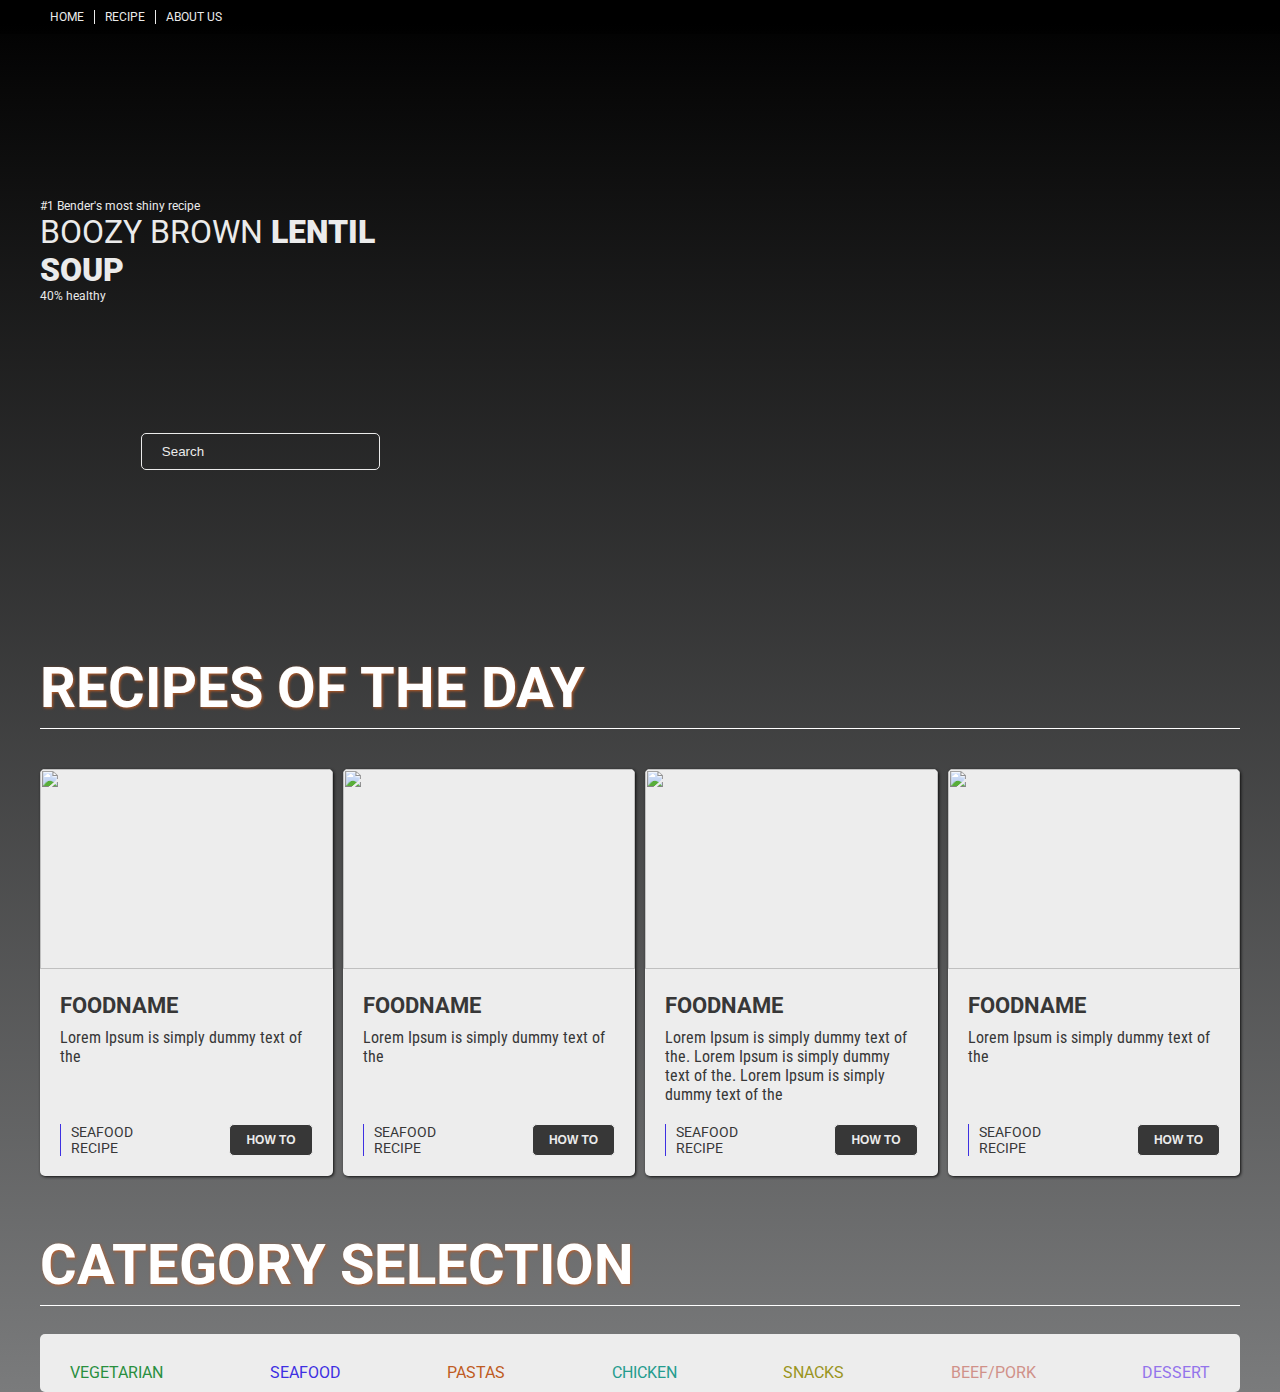
==== index.html @ 3c0ee46a "9/10" ====
<!DOCTYPE html>
<html lang="en">
<head>
  <meta charset="UTF-8">
  <meta name="viewport" content="width=device-width, initial-scale=1.0">
  <title>Recipe Site</title>
  <link rel="stylesheet" href="css/style.css">
</head>
<body>
  <div class="container">

    <nav class="navigation">
      <div class="menu-container">
        <ul>
          <li>
            <a href="#">Home</a>
          </li>
          <li>
            <a href="#">Recipe</a>
          </li>
          <li>
            <a href="#">About us</a>
          </li>
        </ul>
      </div>
    </nav>
    

    <section class="hero">
      <div class="hero-container">
        <div class="hero-text">
          <p class="hero-text-small-header">#1 Bender's most shiny recipe</p>
          <p class="hero-text-big-header">Boozy brown <span class="hero-text-bold">Lentil soup</span></p>
          <p class="hero-text-small-header">40% healthy</p>
        </div>
        <div class="hero-search">
          <input type="search" name="" class="search-box" placeholder="Search">

        </div>
      </div>
    </section>

    <section class="todays_recipe">
      <div class="todays_recipes_headline">
        <h2>Recipes of the day</h2>
      </div>

      <div class="todays_recipes_content">
        <div class="todays_recipes_content_block">
          <div class="todays_recipes_content_block_image">
            <img src="https://picsum.photos/300/175" alt="">
          </div>
          <div class="todays_recipes_content_block_text">
            <div class="todays_recipes_content_block_text_top">
              <h5>FoodName</h5>
              <p>Lorem Ipsum is simply dummy text of the</p>
            </div>
            <div class="todays_recipes_content_block_text_bottom">
              <div class="todays_recipes_content_block_bottom_area">
                <div class="todays_recipes_content_block_bottom_area_left">
                  <p class="category-color category-seafood">Seafood</p>
                  <p>Recipe</p>
                </div>
                <div class="todays_recipes_content_block_bottom_area_right">
                  <button>
                    <a href="#">How to</a>
                  </button>
                </div>

              </div>
            </div>
          </div>
        </div>
        <div class="todays_recipes_content_block">
          <div class="todays_recipes_content_block_image">
            <img src="https://picsum.photos/300/175" alt="">
          </div>
          <div class="todays_recipes_content_block_text">
            <div class="todays_recipes_content_block_text_top">
              <h5>FoodName</h5>
              <p>Lorem Ipsum is simply dummy text of the</p>
            </div>
            <div class="todays_recipes_content_block_text_bottom">
              <div class="todays_recipes_content_block_bottom_area">
                <div class="todays_recipes_content_block_bottom_area_left">
                  <p class="category-color">Seafood</p>
                  <p>Recipe</p>
                </div>
                <div class="todays_recipes_content_block_bottom_area_right">
                  <button>
                    <a href="#">How to</a>
                  </button>
                </div>

              </div>
            </div>
          </div>
        </div>
        <div class="todays_recipes_content_block">
          <div class="todays_recipes_content_block_image">
            <img src="https://picsum.photos/300/175" alt="">
          </div>
          <div class="todays_recipes_content_block_text">
            <div class="todays_recipes_content_block_text_top">
              <h5>FoodName</h5>
              <p>Lorem Ipsum is simply dummy text of the. Lorem Ipsum is simply dummy text of the. Lorem Ipsum is simply dummy text of the </p>
            </div>
            <div class="todays_recipes_content_block_text_bottom">
              <div class="todays_recipes_content_block_bottom_area">
                <div class="todays_recipes_content_block_bottom_area_left">
                  <p class="category-color">Seafood</p>
                  <p>Recipe</p>
                </div>
                <div class="todays_recipes_content_block_bottom_area_right">
                  <button>
                    <a href="#">How to</a>
                  </button>
                </div>

              </div>
            </div>
          </div>
        </div>
        <div class="todays_recipes_content_block">
          <div class="todays_recipes_content_block_image">
            <img src="https://picsum.photos/300/175" alt="">
          </div>
          <div class="todays_recipes_content_block_text">
            <div class="todays_recipes_content_block_text_top">
              <h5>FoodName</h5>
              <p>Lorem Ipsum is simply dummy text of the</p>
            </div>
            <div class="todays_recipes_content_block_text_bottom">
              <div class="todays_recipes_content_block_bottom_area">
                <div class="todays_recipes_content_block_bottom_area_left">
                  <p class="category-color">Seafood</p>
                  <p>Recipe</p>
                </div>
                <div class="todays_recipes_content_block_bottom_area_right">
                  <button>
                    <a href="#">How to</a>
                  </button>
                </div>

              </div>
            </div>
          </div>
        </div>
        
        
      </div>

    </section>

    <section class="categories"></section>
    <div class="category_selection_headline">
      <h2>Category selection</h2>
    </div>

    <div class="category_selection_box">
      
      <div class="category_selection_box_food_first">
        <div class="category_selection_box_food_icon">
          <img src="https://picsum.photos/37/37" alt="">
        </div>
        <div class="category_selection_food_box_text"></div>
        <p>Vegetarian</p>
      </div>

      <div class="category_selection_box_food_second">
        <div class="category_selection_box_food_icon">
          <img src="https://picsum.photos/37/37" alt="">
        </div>
        <div class="category_selection_food_box_text"></div>
        <p>Seafood</p>
      </div>

      <div class="category_selection_box_food_third">
        <div class="category_selection_box_food_icon">
          <img src="https://picsum.photos/37/37" alt="">
        </div>
        <div class="category_selection_food_box_text"></div>
        <p>Pastas</p>
      </div>

      <div class="category_selection_box_food_fourth">
        <div class="category_selection_box_food_icon">
          <img src="https://picsum.photos/37/37" alt="">
        </div>
        <div class="category_selection_food_box_text"></div>
        <p>Chicken</p>
      </div>

      <div class="category_selection_box_food_fifth">
        <div class="category_selection_box_food_icon">
          <img src="https://picsum.photos/37/37" alt="">
        </div>
        <div class="category_selection_food_box_text"></div>
        <p>Snacks</p>
      </div>

      <div class="category_selection_box_food_sixth">
        <div class="category_selection_box_food_icon">
          <img src="https://picsum.photos/37/37" alt="">
        </div>
        <div class="category_selection_food_box_text"></div>
        <p>Beef/Pork</p>
      </div>

      <div class="category_selection_box_food_seventh">
        <div class="category_selection_box_food_icon">
          <img src="https://picsum.photos/37/37" alt="">
        </div>
        <div class="category_selection_food_box_text"></div>
        <p>Dessert</p>
      </div>
    </div>

    <section class="content_image"></section>

    <section class="content_area"></section>

    <footer></footer>

  </div>
</body>
</html>
---- css/style.css ----
@import url('https://fonts.googleapis.com/css2?family=Roboto:ital,wght@0,100;0,300;0,400;0,500;0,700;0,900;1,100;1,300;1,400;1,500;1,700;1,900&display=swap');
@import url('https://fonts.googleapis.com/css2?family=Roboto+Condensed:ital,wght@0,100..900;1,100..900&display=swap');

:root {

    /* Dimensions */
    --width-full: 100%;
    --width-12col: 1200px;     

    /* Grid Settings */
    --grid-gap: 10px;
    --padding-default: 20px;

    /* Colors */
    --background-color-navigation: #00000088;
    --background-color-light: #ededed;
    --background-color-dark-bg: #111111;
    --primary-color: #bf5b23;
    --color-white: #ffffff;
    --color_dark: #373737;
    --color-light: #ebebeb;


    /* color swatch category */
    --category-seafood: #3E30E2;
    --category-chicken: #249C8E;
    --category-meats: #D09189;
    --category-veg: #298F3F;
    --category-dessert: #9374EB;
    --category-misc: #9A951E;
    --category-pasta: #BF5B23;




}

/* Reset CSS */
* {
  margin:0;
  padding:0;
  box-sizing: border-box;
}


body {
  background-color: #dddddd;
  font-family: "Roboto", sans-serif;
}

.container {
  background: rgb(0,0,0);
  background: linear-gradient(180deg, rgba(0,0,0,1) 0%, rgba(122,123,124,1) 100%);
  height: auto;
  width:var(--width-full);
}

.navigation {
  background-color: #00000088;
  position:relative;
  z-index: 5;
}

.menu-container {

  width:var(--width-12col);
  margin:0 auto 0 auto;
}

.menu-container ul {
  display: flex;
  font-size: 12px;

}

.menu-container ul li {
  list-style-type: none;
  margin: 10px 0;  
}

.menu-container ul li a { 
  color:var(--color-light);
  text-decoration:none;
  text-transform: uppercase;
  border-right: 1px solid var(--color-light);
  padding:0 10px 0 10px;
}

.menu-container ul li a:hover { 
  color:var(--primary-color);
}

.menu-container ul li:last-child a {
  border-right: none;

}


.hero {
  margin-top:-35px;

  width: var(--width-full);
  background-image: url('https://picsum.photos/1280/650');
  background-position: center center;
  background-repeat: no-repeat;
  background-size: cover;
  height:600px;
  color:var(--color-light)
}

.hero-container {
  display:grid;
  grid-template-columns: repeat(12, 1fr);
  grid-template-rows: auto auto auto;
  gap: var(--grid-gap);
  height:100%;
  width: var(--width-12col);
  margin:0 auto 0 auto;
}

.hero-text {
  grid-column: 1 / span 4;
  grid-row: 1;
  margin-top:200px
}

.hero-text-small-header {
  font-size:12px;
}

.hero-text-big-header {
  font-size:32px;
  text-transform: uppercase;
}

.hero-text-bold {
  font-weight: 900;
}


.hero-search {
  grid-column: 2 / span 3;
  grid-row: 2;
  margin-top:60px
}

.search-box {
  background-color: transparent;
  padding:10px 40px 10px 20px;
  border: var(--color-light) 1px solid;
  border-radius: 5px;
  outline:none;
  color:var(--color-light);
}

.search-box::placeholder {
  color:var(--color-light);
}

.todays_recipe {
  height: fit-content;
  width:var(--width-full);
  display:grid;
  grid-template-columns: 1fr;
  grid-template-rows: 130px auto;
  gap:var(--grid-gap);
}

.todays_recipes_content_block_image img {
    height: 200px;
    width:var(--width-full);
    background-size:cover;
    background-position: center;
    border-top-left-radius:5px;
    border-top-right-radius: 5px;
}

.todays_recipes_headline {
  height:60px;
  color:var(--color-white); 
  border-bottom: 1px solid var(--color-white);
  font-size:37px;
  font-weight: 700;
  text-transform: uppercase;
  
  display:flex;
  justify-content: flex-start;
  align-items:center;
  padding: 0 0 20px 0;
  width:var(--width-12col);
  margin:70px auto 0 auto;  

  text-shadow: 1px 1px 3px var(--primary-color);
}

.todays_recipes_content {
  display: grid;
  grid-template-columns: repeat(4, 1fr) ;
  gap:var(--grid-gap);
  height: fit-content;
  margin:30px auto 0 auto;
  box-sizing: border-box;
  width: var(--width-12col);
}

.todays_recipes_content_block {
  background-color:var(--background-color-light);
  position:relative;
  border-radius:5px;
  display:flex;
  flex-direction:column;
  box-shadow: 1px 1px 3px var(--background-color-dark-bg);
}

.todays_recipes_content_block_text_top h5 {
  font-size:22px;
  font-weight: 700; 
  text-transform:uppercase;
  margin: 0 0 10px 0;
}

.todays_recipes_content_block_text_top p {
  font-size: 16px;
  font-family: 'Roboto Condensed', sans-serif;
}

.todays_recipes_content_block_text {
  padding:20px;
  display: flex;
  flex-direction: column;
  justify-content: space-between;
  flex:1;
  color:var(--color_dark);
}

.todays_recipes_content_block_bottom_area {
  display:flex;
  justify-content: space-between;
  margin: 20px 0 0 0;
  border-left: 1px solid var(--category-seafood);
}

.todays_recipes_content_block_bottom_area_left {
  display: flex;
  flex-direction: column;
  justify-content: space-between;
  padding: 0 0 0 10px;
}

.todays_recipes_content_block_bottom_area_left p {
  font-size:14px;
  text-transform: uppercase;
  font-weight: 400;
}


.todays_recipes_content_block_bottom_area_right {}

.todays_recipes_content_block_bottom_area_right button {
  background-color: var(--color_dark);
  border: 1px solid var(--background-color-light);
  border-radius: 5px;
  font-size: 12px;
  font-weight: 700;
  padding:8px 16px;
  cursor:pointer;
}

.todays_recipes_content_block_bottom_area_right button a {
  color:var(--color-light);
  text-transform: uppercase;
  text-decoration: none;
  font-size:12px;
}


.category_selection_headline {
  height:60px;
  color:var(--color-white); 
  border-bottom: 1px solid var(--color-white);
  font-size:37px;
  font-weight: 700;
  text-transform: uppercase;
  
  display:flex;
  justify-content: flex-start;
  align-items:center;
  padding: 0 0 20px 0;
  width:var(--width-12col);
  margin:70px auto 0 auto;  

  text-shadow: 1px 1px 3px var(--primary-color);
}

.category_selection_box {
margin: 28px auto auto;
display: flex;
background-color: var(--background-color-light);
width: var(--width-12col);
justify-content: space-between;
padding: 10px 30px 10px 30px;
text-transform: uppercase;
border-radius: 5px ;
}

.category_selection_box_food_icon img {
}

.category_selection_box_food_first{
  color: var(--category-veg);
}

.category_selection_box_food_second{
color: var(--category-seafood);
}

.category_selection_box_food_third{
color: var(--category-pasta);
}

.category_selection_box_food_fourth{
  color: var(--category-chicken);
  }

.category_selection_box_food_fifth{
color: var(--category-misc);
}

.category_selection_box_food_sixth{
color: var(--category-meats);
}

.category_selection_box_food_seventh{
color: var(--category-dessert);
}
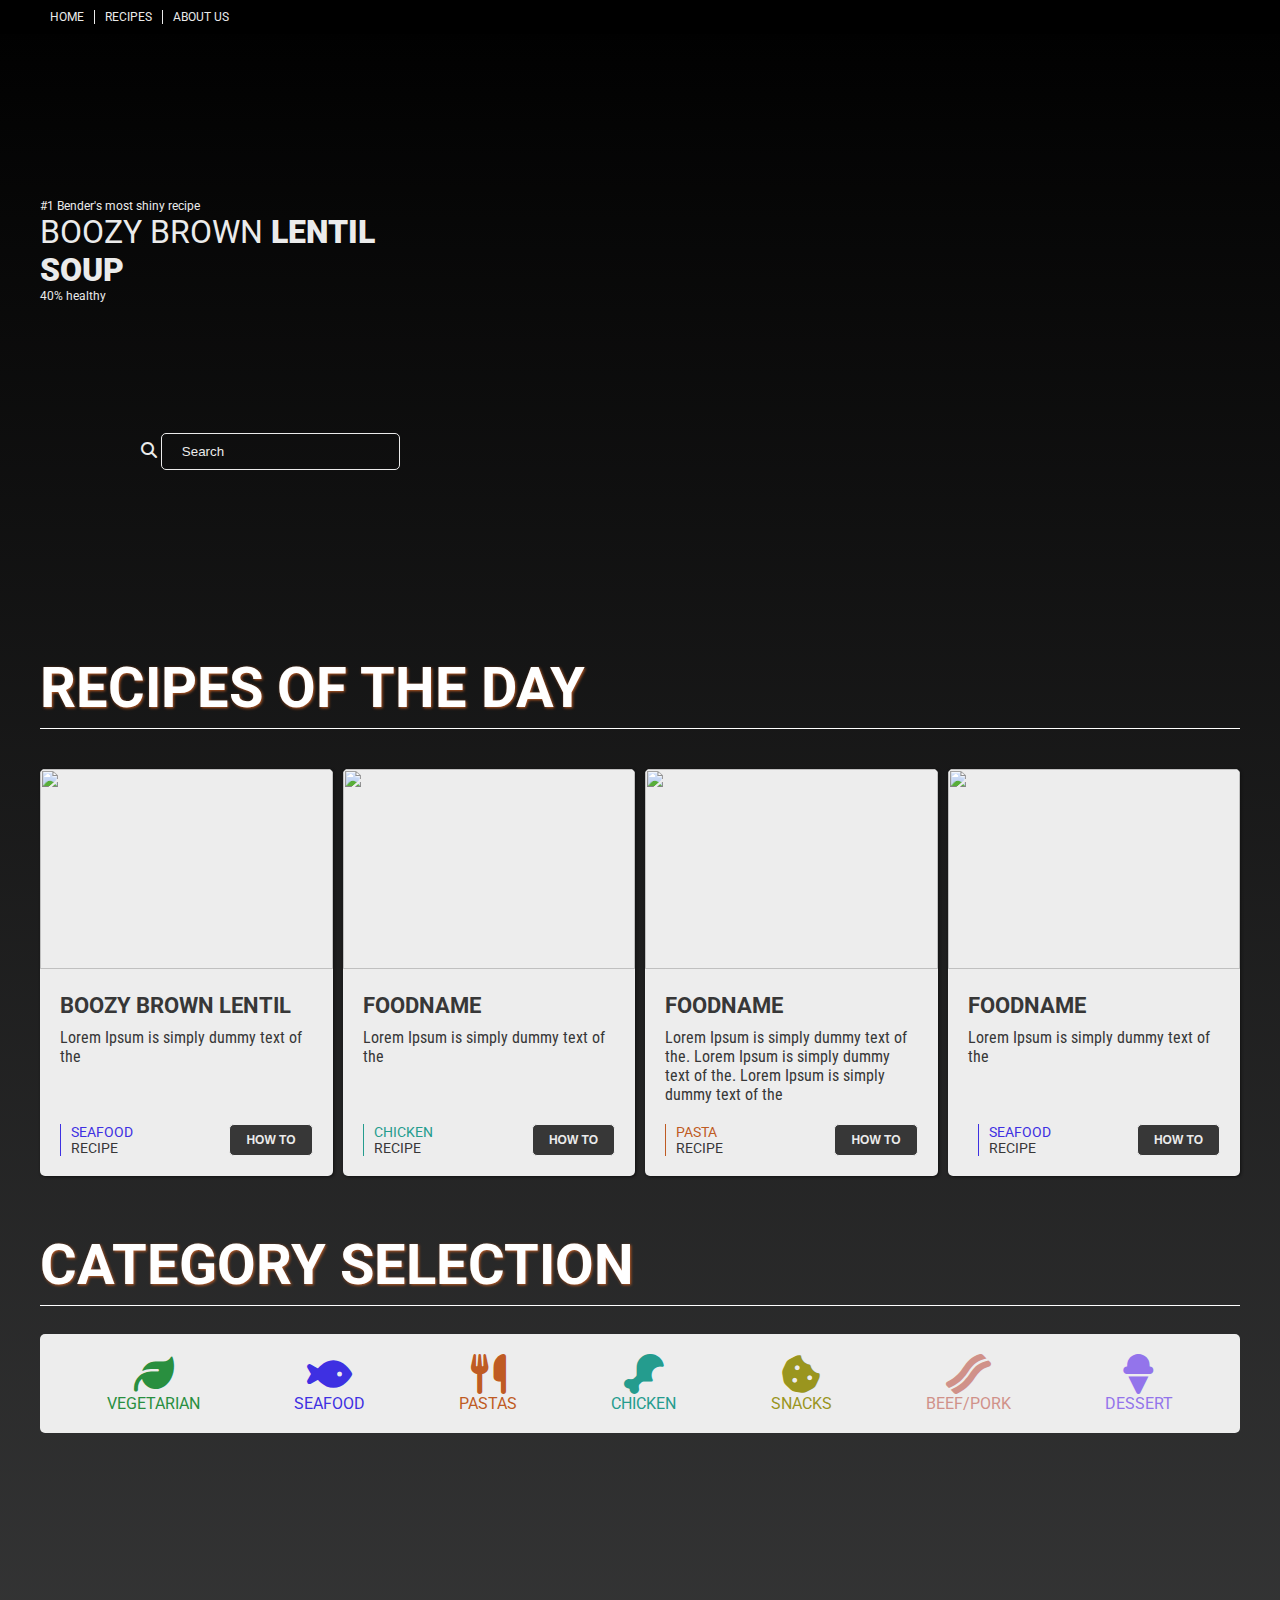
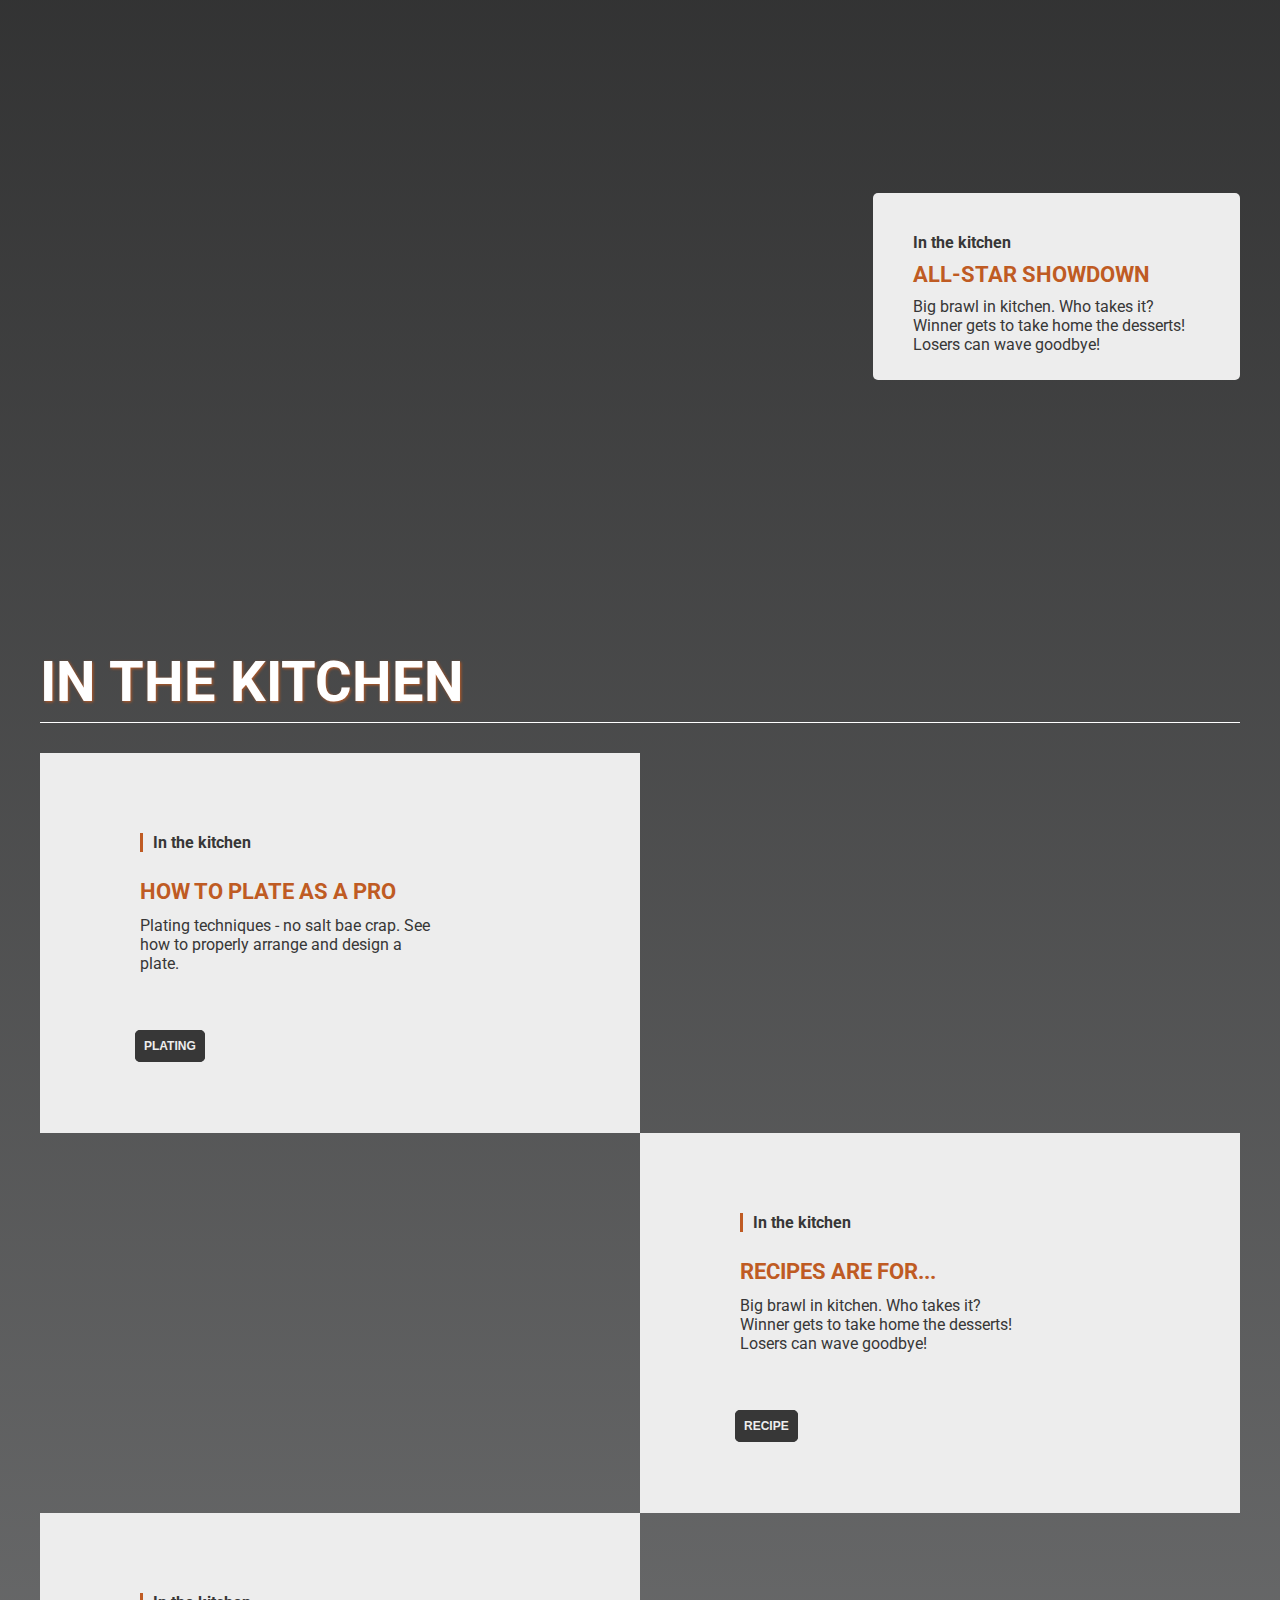
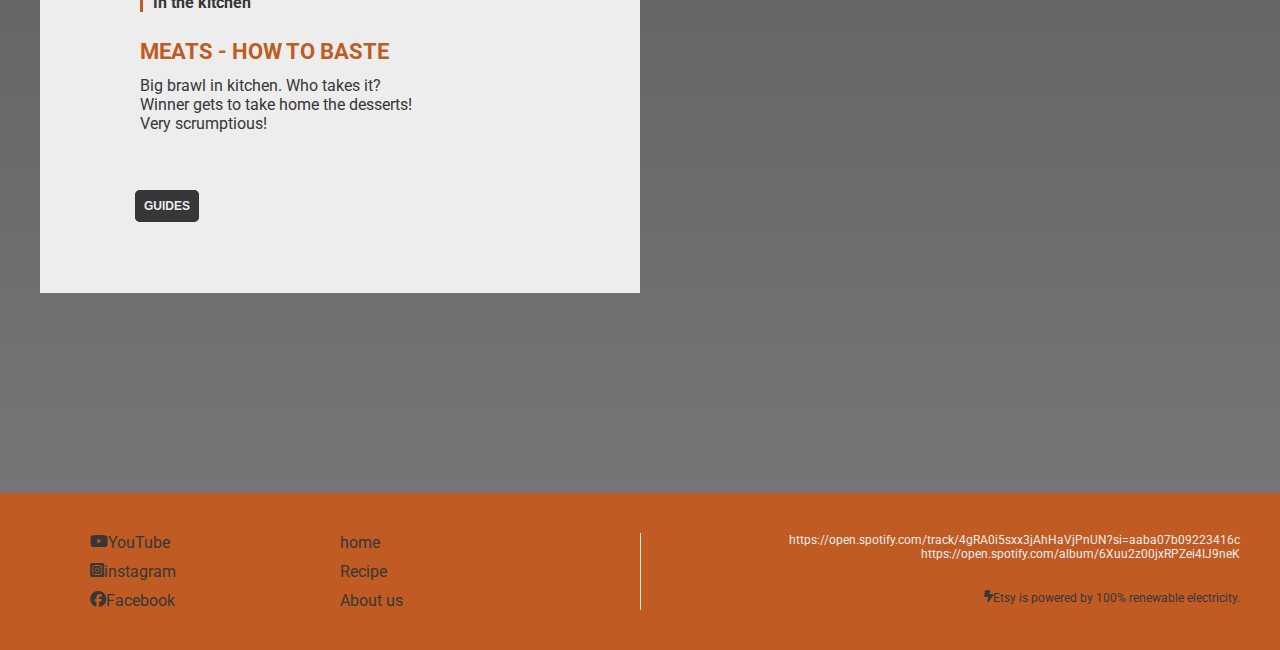
==== commit 102d8f78: "Overall hjemmeside" ====
--- a/index.html
+++ b/index.html
@@ -1,11 +1,14 @@
 <!DOCTYPE html>
 <html lang="en">
+
 <head>
   <meta charset="UTF-8">
   <meta name="viewport" content="width=device-width, initial-scale=1.0">
   <title>Recipe Site</title>
   <link rel="stylesheet" href="css/style.css">
+  <link rel="stylesheet" href="https://cdnjs.cloudflare.com/ajax/libs/font-awesome/6.6.0/css/all.min.css">
 </head>
+
 <body>
   <div class="container">
 
@@ -13,10 +16,10 @@
       <div class="menu-container">
         <ul>
           <li>
-            <a href="#">Home</a>
+            <a href="/index.html">Home</a>
           </li>
           <li>
-            <a href="#">Recipe</a>
+            <a href="recipe.html">Recipes</a>
           </li>
           <li>
             <a href="#">About us</a>
@@ -24,7 +27,7 @@
         </ul>
       </div>
     </nav>
-    
+
 
     <section class="hero">
       <div class="hero-container">
@@ -34,6 +37,7 @@
           <p class="hero-text-small-header">40% healthy</p>
         </div>
         <div class="hero-search">
+          <i class="fa-solid fa-magnifying-glass"></i>
           <input type="search" name="" class="search-box" placeholder="Search">
 
         </div>
@@ -52,13 +56,38 @@
           </div>
           <div class="todays_recipes_content_block_text">
             <div class="todays_recipes_content_block_text_top">
+              <h5>Boozy Brown Lentil</h5>
+              <p>Lorem Ipsum is simply dummy text of the</p>
+            </div>
+            <div class="todays_recipes_content_block_text_bottom">
+              <div class="todays_recipes_content_block_bottom_area">
+                <div class="todays_recipes_content_block_bottom_area_left" data-category="seafood">
+                  <p id="cat-test" data-category="seafood"></p>
+                  <p>Recipe</p>
+                </div>
+                <div class="todays_recipes_content_block_bottom_area_right">
+                  <button>
+                    <a href="subpage.html">How to</a>
+                  </button>
+                </div>
+
+              </div>
+            </div>
+          </div>
+        </div>
+        <div class="todays_recipes_content_block">
+          <div class="todays_recipes_content_block_image">
+            <img src="https://picsum.photos/300/175" alt="">
+          </div>
+          <div class="todays_recipes_content_block_text">
+            <div class="todays_recipes_content_block_text_top">
               <h5>FoodName</h5>
               <p>Lorem Ipsum is simply dummy text of the</p>
             </div>
             <div class="todays_recipes_content_block_text_bottom">
               <div class="todays_recipes_content_block_bottom_area">
-                <div class="todays_recipes_content_block_bottom_area_left">
-                  <p class="category-color category-seafood">Seafood</p>
+                <div class="todays_recipes_content_block_bottom_area_left" data-category="chicken">
+                  <p class="category-color" data-category="chicken">Chicken</p>
                   <p>Recipe</p>
                 </div>
                 <div class="todays_recipes_content_block_bottom_area_right">
@@ -78,12 +107,13 @@
           <div class="todays_recipes_content_block_text">
             <div class="todays_recipes_content_block_text_top">
               <h5>FoodName</h5>
-              <p>Lorem Ipsum is simply dummy text of the</p>
+              <p>Lorem Ipsum is simply dummy text of the. Lorem Ipsum is simply dummy text of the. Lorem Ipsum is simply
+                dummy text of the </p>
             </div>
             <div class="todays_recipes_content_block_text_bottom">
               <div class="todays_recipes_content_block_bottom_area">
-                <div class="todays_recipes_content_block_bottom_area_left">
-                  <p class="category-color">Seafood</p>
+                <div class="todays_recipes_content_block_bottom_area_left" data-category="pasta">
+                  <p id="cat-test" data-category="pasta"></p>
                   <p>Recipe</p>
                 </div>
                 <div class="todays_recipes_content_block_bottom_area_right">
@@ -103,13 +133,16 @@
           <div class="todays_recipes_content_block_text">
             <div class="todays_recipes_content_block_text_top">
               <h5>FoodName</h5>
-              <p>Lorem Ipsum is simply dummy text of the. Lorem Ipsum is simply dummy text of the. Lorem Ipsum is simply dummy text of the </p>
+              <p>Lorem Ipsum is simply dummy text of the</p>
             </div>
             <div class="todays_recipes_content_block_text_bottom">
               <div class="todays_recipes_content_block_bottom_area">
                 <div class="todays_recipes_content_block_bottom_area_left">
-                  <p class="category-color">Seafood</p>
-                  <p>Recipe</p>
+                  <div class="todays_recipes_content_block_bottom_area_left" data-category="seafood">
+                    <p id="cat-test" data-category="seafood"></p>
+                    <p>Recipe</p>
+                  </div>
+              
                 </div>
                 <div class="todays_recipes_content_block_bottom_area_right">
                   <button>
@@ -121,33 +154,8 @@
             </div>
           </div>
         </div>
-        <div class="todays_recipes_content_block">
-          <div class="todays_recipes_content_block_image">
-            <img src="https://picsum.photos/300/175" alt="">
-          </div>
-          <div class="todays_recipes_content_block_text">
-            <div class="todays_recipes_content_block_text_top">
-              <h5>FoodName</h5>
-              <p>Lorem Ipsum is simply dummy text of the</p>
-            </div>
-            <div class="todays_recipes_content_block_text_bottom">
-              <div class="todays_recipes_content_block_bottom_area">
-                <div class="todays_recipes_content_block_bottom_area_left">
-                  <p class="category-color">Seafood</p>
-                  <p>Recipe</p>
-                </div>
-                <div class="todays_recipes_content_block_bottom_area_right">
-                  <button>
-                    <a href="#">How to</a>
-                  </button>
-                </div>
-
-              </div>
-            </div>
-          </div>
-        </div>
-        
-        
+
+
       </div>
 
     </section>
@@ -158,10 +166,10 @@
     </div>
 
     <div class="category_selection_box">
-      
+
       <div class="category_selection_box_food_first">
         <div class="category_selection_box_food_icon">
-          <img src="https://picsum.photos/37/37" alt="">
+          <i class="fa-solid fa-leaf" id="leaf-icon"></i>
         </div>
         <div class="category_selection_food_box_text"></div>
         <p>Vegetarian</p>
@@ -169,7 +177,7 @@
 
       <div class="category_selection_box_food_second">
         <div class="category_selection_box_food_icon">
-          <img src="https://picsum.photos/37/37" alt="">
+          <i class="fa-solid fa-fish" id="fish-icon"></i>
         </div>
         <div class="category_selection_food_box_text"></div>
         <p>Seafood</p>
@@ -177,7 +185,7 @@
 
       <div class="category_selection_box_food_third">
         <div class="category_selection_box_food_icon">
-          <img src="https://picsum.photos/37/37" alt="">
+          <i class="fa-solid fa-utensils" id="utensils-icon"></i>
         </div>
         <div class="category_selection_food_box_text"></div>
         <p>Pastas</p>
@@ -185,7 +193,7 @@
 
       <div class="category_selection_box_food_fourth">
         <div class="category_selection_box_food_icon">
-          <img src="https://picsum.photos/37/37" alt="">
+          <i class="fa-solid fa-drumstick-bite" id="chicken-icon"></i>
         </div>
         <div class="category_selection_food_box_text"></div>
         <p>Chicken</p>
@@ -193,7 +201,7 @@
 
       <div class="category_selection_box_food_fifth">
         <div class="category_selection_box_food_icon">
-          <img src="https://picsum.photos/37/37" alt="">
+          <i class="fa-solid fa-cookie-bite" id="cookie-icon"></i>
         </div>
         <div class="category_selection_food_box_text"></div>
         <p>Snacks</p>
@@ -201,7 +209,7 @@
 
       <div class="category_selection_box_food_sixth">
         <div class="category_selection_box_food_icon">
-          <img src="https://picsum.photos/37/37" alt="">
+          <i class="fa-solid fa-bacon" id="bacon-icon"></i>
         </div>
         <div class="category_selection_food_box_text"></div>
         <p>Beef/Pork</p>
@@ -209,19 +217,178 @@
 
       <div class="category_selection_box_food_seventh">
         <div class="category_selection_box_food_icon">
-          <img src="https://picsum.photos/37/37" alt="">
+          <i class="fa-solid fa-ice-cream" id="icecream-icon"></i>
         </div>
         <div class="category_selection_food_box_text"></div>
         <p>Dessert</p>
       </div>
     </div>
 
-    <section class="content_image"></section>
-
-    <section class="content_area"></section>
-
-    <footer></footer>
+    <section class="content_image">
+      <div class="content_image_form">
+        <div class="content_image_form_textbox">
+
+          <div class="content_image_form_textbox_small_top">
+            <p>In the kitchen</p>
+
+            <div class="content_image_form_textbox_middle">
+              <p>all-star showdown</p>
+
+              <div class="content_image_form_textbox_bottom">
+                <p> Big brawl in kitchen. Who takes it? Winner gets to take
+                  home
+                  the desserts! Losers can wave goodbye! </p>
+              </div>
+            </div>
+    </section>
+
+
+    <section class="content_area">
+
+      <div class="content_area_headline">
+        <h2>In the kitchen</h2>
+      </div>
+
+
+    </section>
+
+    <section>
+      <div class="content_area_containers">
+        <div class="content_area_box content_area_container">
+
+          <div class="content_area_container_textbox_1">
+            <p>In the kitchen</p>
+          </div>
+          <div class="content_area_container_textbox_2">
+            <p>How to plate as a pro</p>
+          </div>
+          <div class="content_area_container_textbox_3">
+            <p>Plating techniques - no salt bae crap. See how to properly arrange and design a plate.</p>
+          </div>
+          <div class="content_area_container_button">
+            <button>
+              <a href="#">Plating</a>
+            </button>
+          </div>
+        </div>
+
+        <div class="content_area_box content_area_container_image"></div>
+
+        <div class="content_area_box content_area_container_image_midt"></div>
+
+        <div class="content_area_box content_area_container_midt">
+          <div class="content_area_container_textbox_4">
+            <p>In the kitchen</p>
+          </div>
+          <div class="content_area_container_textbox_5">
+            <p>recipes are for...</p>
+          </div>
+          <div class="content_area_container_textbox_6">
+            <p>Big brawl in kitchen. Who takes it?
+              Winner gets to take home the desserts!
+              Losers can wave goodbye! </p>
+          </div>
+          <div class="content_area_container_button">
+            <button>
+              <a href="#">Recipe</a>
+            </button>
+          </div>
+        </div>
+
+        <div class="content_area_box content_area_container_bund">
+          <div class="content_area_container_textbox_7">
+            <p>In the kitchen</p>
+          </div>
+          <div class="content_area_container_textbox_8">
+            <p>meats - how to baste</p>
+          </div>
+          <div class="content_area_container_textbox_9">
+            <p>Big brawl in kitchen. Who takes it?
+              Winner gets to take home the desserts!
+              Very scrumptious!</p>
+          </div>
+          <div class="content_area_container_button">
+            <button>
+              <a href="#">Guides</a>
+            </button>
+          </div>
+        </div>
+
+        <div class="content_area_box content_area_container_image_bund"></div>
+
+      </div>
+    </section>
+
+    <section>
+      <div class="footer">
+        <div class="footer_container">
+          <div class="footer_container_big_box">
+            <div class="footer_container_big_box_half left">
+              <div class="footer_container_big_box_half_left_twobox">
+                <div class="footer_container_youtube">
+                  <i class="fa-brands fa-youtube"></i>
+                  <div class="footer_container_youtube_text">
+                    <p>YouTube</p>
+                  </div>
+                </div>
+                <div class="footer_container_instagram">
+                  <i class="fa-brands fa-square-instagram"></i>
+                  <div class="footer_container_instagram_text">
+                    <p>instagram</p>
+                  </div>
+                </div>
+                <div class="footer_container_facebook">
+                  <i class="fa-brands fa-facebook"></i>
+                  <div class="footer_container_facebook_text">
+                    <p>Facebook</p>
+                  </div>
+                </div>
+              </div>
+
+
+              <div class="footer_container_big_box_half_left_twobox">
+                <div class="footer_container_textbox_left_top">
+                  <p>home</p>
+                </div>
+                <div class="footer_container_textbox_left_middle">
+                  <p>Recipe</p>
+                </div>
+                <div class="footer_container_textbox_left_bottom">
+                  <p>About us</p>
+                </div>
+
+              </div>
+            
+             
+            </div>
+
+            <div class="footer_container_big_box_half right">
+            <div class="footer_container_big_box_half_link1">
+              <p>https://open.spotify.com/track/4gRA0i5sxx3jAhHaVjPnUN?si=aaba07b09223416c</p>
+            </div>
+            <div class="footer_container_big_box_half_link2">
+              <p>https://open.spotify.com/album/6Xuu2z00jxRPZei4IJ9neK</p>
+            </div>
+            
+            <div class="footer_container_big_box_half_icon">
+              <i class="fa-solid fa-bolt-lightning"></i>
+            <div class="footer_container_big_box_half_icon_text_bottom">
+              <p>Etsy is powered by 100% 
+                renewable electricity.</p>
+            </div>
+          </div>
+            </div>
+          </div>
+
+       
+
+        </div>
+
+
+      </div>
+    </section>
 
   </div>
 </body>
+
 </html>--- a/css/style.css
+++ b/css/style.css
@@ -31,8 +31,6 @@
     --category-pasta: #BF5B23;
 
 
-
-
 }
 
 /* Reset CSS */
@@ -62,7 +60,6 @@
 }
 
 .menu-container {
-
   width:var(--width-12col);
   margin:0 auto 0 auto;
 }
@@ -70,7 +67,6 @@
 .menu-container ul {
   display: flex;
   font-size: 12px;
-
 }
 
 .menu-container ul li {
@@ -94,7 +90,6 @@
   border-right: none;
 
 }
-
 
 .hero {
   margin-top:-35px;
@@ -144,6 +139,12 @@
   margin-top:60px
 }
 
+/*secondpage*/
+.hero-search_secondpage {
+  display: flex;
+  margin-left: 781px;
+}
+
 .search-box {
   background-color: transparent;
   padding:10px 40px 10px 20px;
@@ -153,6 +154,16 @@
   color:var(--color-light);
 }
 
+/*secondpage*/
+.search-box_secondpage {
+  background-color: transparent;
+  color:var(--background-color-light);
+  padding:10px 40px 10px 20px;
+  border: var(--color-light) 1px solid;
+  border-radius: 5px;
+  outline:none;
+}
+
 .search-box::placeholder {
   color:var(--color-light);
 }
@@ -191,6 +202,63 @@
   margin:70px auto 0 auto;  
 
   text-shadow: 1px 1px 3px var(--primary-color);
+}
+
+/*secondpage*/
+.todays_recipes_headline_secondpage_top {
+  height:60px;
+  color:var(--color-white); 
+  border-bottom: 1px solid var(--color-white);
+  font-size:37px;
+  font-weight: 700;
+  text-transform: uppercase;
+  
+  display:flex;
+  justify-content: flex-start;
+  align-items:center;
+  padding: 0 0 20px 0;
+  width:var(--width-12col);
+  margin:70px auto 0 auto;  
+
+  text-shadow: 1px 1px 3px var(--primary-color);
+}
+
+/*secondpage*/
+.todays_recipes_headline_secondpage{
+  border-bottom: 1px solid var(--color-white);
+  width:var(--width-12col);
+  margin:70px auto 0 auto;  
+}
+
+/*secondpage*/
+.meals_container {
+background-color:var(--color_dark) ;
+width: 170px;
+height: 40px;
+margin-left: 120px ;
+margin-top: 20px;
+border-radius: 5px;
+grid-template-columns: repeat(4, 1fr);
+display: flex;
+}
+
+.meals_container button {
+  background-color: var(--color_dark);
+  border: 1px solid var(--background-color-light);
+  border-radius: 5px;
+  font-size: 20px;
+  font-weight: 700;
+  width: 170px;
+  height:40px;
+  padding:8px 16px;
+  cursor:pointer; 
+}
+
+.meals_container button a {
+  color:var(--color-light);
+  text-transform: uppercase;
+  text-decoration: none;
+  font-size:20px;
 }
 
 .todays_recipes_content {
@@ -203,6 +271,17 @@
   width: var(--width-12col);
 }
 
+/*secondpage*/
+.todays_recipes_content_secondpage {
+  display: grid;
+  grid-template-columns: repeat(4, 1fr) ;
+  gap:var(--grid-gap);
+  height: fit-content;
+  margin:30px auto 80px auto;
+  box-sizing: border-box;
+  width: var(--width-12col);
+}
+
 .todays_recipes_content_block {
   background-color:var(--background-color-light);
   position:relative;
@@ -212,6 +291,16 @@
   box-shadow: 1px 1px 3px var(--background-color-dark-bg);
 }
 
+/*secondpage*/
+.todays_recipes_content_block_secondpage {
+  background-color:var(--background-color-light);
+  position:relative;
+  border-radius:5px;
+  display:flex;
+  flex-direction:column;
+  box-shadow: 1px 1px 3px var(--background-color-dark-bg);
+}
+
 .todays_recipes_content_block_text_top h5 {
   font-size:22px;
   font-weight: 700; 
@@ -237,7 +326,7 @@
   display:flex;
   justify-content: space-between;
   margin: 20px 0 0 0;
-  border-left: 1px solid var(--category-seafood);
+ /* border-left: 1px solid var(--category-seafood);*/
 }
 
 .todays_recipes_content_block_bottom_area_left {
@@ -273,6 +362,7 @@
   font-size:12px;
 }
 
+/*category-selection ----------------------------------------------------------------------------- */
 
 .category_selection_headline {
   height:60px;
@@ -297,13 +387,16 @@
 display: flex;
 background-color: var(--background-color-light);
 width: var(--width-12col);
-justify-content: space-between;
-padding: 10px 30px 10px 30px;
+align-items: center;
+justify-content: space-around;
+padding: 20px;
 text-transform: uppercase;
 border-radius: 5px ;
 }
 
-.category_selection_box_food_icon img {
+.category_selection_box_food_icon {
+  justify-content: center;
+  display: flex;
 }
 
 .category_selection_box_food_first{
@@ -335,4 +428,697 @@
 }
 
 
-
+#cat-test::after {
+  content: attr(data-category);
+}
+
+p[data-category="seafood"] {
+  color: var(--category-seafood);
+}
+
+div[data-category="seafood"] {
+  border-left: 1px solid var(--category-seafood);
+}
+
+p[data-category="chicken"] {
+  color: var(--category-chicken);
+}
+
+div[data-category="chicken"] {
+  border-left: 1px solid var(--category-chicken);
+}
+
+p[data-category="meats"] {
+  color: var(--category-meats);
+}
+
+div[data-category="meats"] {
+  border-left: 1px solid var(--category-meats);
+}
+
+p[data-category="veg"] {
+  color: var(--category-veg);
+}
+
+div[data-category="veg"] {
+  border-left: 1px solid var(--category-veg);
+}
+
+p[data-category="dessert"] {
+  color: var(--category-dessert);
+}
+
+div[data-category="dessert"] {
+  border-left: 1px solid var(--category-dessert);
+}
+
+p[data-category="misc"] {
+  color: var(--category-misc);
+}
+
+div[data-category="misc"] {
+  border-left: 1px solid var(--category-misc);
+}
+
+p[data-category="pasta"] {
+  color: var(--category-pasta);
+}
+
+div[data-category="pasta"] {
+  border-left: 1px solid var(--category-pasta);
+}
+
+#leaf-icon{
+  color: var(--category-veg);
+  font-size: 40px;
+}
+
+#fish-icon{
+  color: var(--category-seafood);
+  font-size: 40px;
+}
+
+#utensils-icon{
+  color: var(--category-pasta);
+  font-size: 40px;
+}
+
+#chicken-icon{
+  color: var(--category-chicken);
+  font-size: 40px;
+}
+
+#cookie-icon{
+  color: var(--category-misc);
+  font-size: 40px;
+}
+
+#bacon-icon{
+  color: var(--category-meats);
+  font-size: 40px;
+}
+
+#icecream-icon{
+  color: var(--category-dessert);
+  font-size: 40px;
+}
+
+/*billede + tekstbox ----------- ------------------------------------------------------------------- */
+
+.content_image_form_textbox {
+display: flex;
+justify-content: flex-end;
+border-radius: 5px;
+height:187px;
+width: 367px;
+margin-top: 200px;
+margin-left: 30px;
+background-color: var(--background-color-light);
+padding: 40px;
+}
+
+/*second page*/
+
+
+.content_image {
+  background-image: url('https://picsum.photos/1280/650');
+  clip-path: polygon(0 0, 100% 8%, 100% 100%, 0% 100%);
+  background-position: center center;
+  background-repeat: no-repeat;
+  background-size: cover;
+  height:600px;
+}
+  
+.content_image_form {
+  display: flex;
+  justify-content: flex-end;
+  margin: 10em auto 5em auto;
+  width: var(--width-12col);
+
+  }
+
+  .content_image_form_textbox_small_top{
+    font-size: 16px;
+    font-weight: bold;
+    color: #373737;
+    }
+    
+    .content_image_form_textbox_middle {
+      padding: 10px 0 10px 0;
+      text-transform: uppercase;
+      font-size:22px;
+      font-weight: bold;
+      color:#bf5b23;
+    }
+
+    /*secondpage*/
+    .content_image_form_textbox_middle_secondpage {
+      text-transform: uppercase;
+      font-size:20px;
+      font-weight: bold;
+    }
+    
+    .content_image_form_textbox_bottom {
+      padding: 10px 0 10px 0;
+      text-transform:none;
+      font-size: 16px;
+      font-weight: normal;
+      color: #373737;
+    }
+
+    /*secondpage*/
+    .content_image_form_textbox_bottom_secondpage {
+      padding: 10px 0 12px 0;
+      text-transform:none;
+      font-size: 16px;
+      font-weight: normal;
+      color: #373737;
+    }
+
+    /*secondpage*/
+    .content_image_form_textbox_bottom_secondpage_button button{
+      background-color: var(--color_dark);
+      border-radius: 5px;
+      font-size: 12px;
+      font-weight: 700;
+      padding:8px 16px;
+      cursor:pointer;
+    }
+
+     /*secondpage*/
+     .content_image_form_textbox_bottom_secondpage_button button a{
+      color: var(--background-color-light);
+      text-transform: uppercase;
+      text-decoration: none;
+      font-size: 12px;
+      font-weight: 700;
+      cursor:pointer;
+    }
+
+    /*secondpage*/
+    .content_image_form_block_bottom_area {
+      display:flex;
+      justify-content: space-between;
+     /* border-left: 1px solid var(--category-seafood);*/
+    }
+    
+    /*secondpage*/
+    .content_image_form_block_bottom_area_left {
+      display: flex;
+      flex-direction: column;
+      justify-content: space-between;
+      padding: 0 0 0 10px;
+    }
+    
+    /*secondpage*/
+    .content_image_form_block_bottom_area_left p {
+      font-size:14px;
+      text-transform: uppercase;
+      font-weight: 400;
+    }
+
+
+/*content area --------------------------------------------------------------------------------------*/
+
+.content_area_headline {
+  height:60px;
+  color:var(--color-white); 
+  border-bottom: 1px solid var(--color-white);
+  font-size:37px;
+  font-weight: 700;
+  text-transform: uppercase;
+  
+  display:flex;
+  justify-content: flex-start;
+  align-items:center;
+  padding: 0 0 20px 0;
+  width:var(--width-12col);
+  margin:70px auto 30px auto;  
+
+  text-shadow: 1px 1px 3px var(--primary-color);
+}
+
+.content_area_containers {
+  width: var(--width-12col);
+  margin: 0 auto 200px auto;
+  display: grid;
+  grid-template-columns: repeat(12, 1fr);
+  grid-template-rows: auto auto auto;
+
+}
+
+.content_area_box  {
+  height: 380px;
+  grid-column: span 6;
+}
+
+.content_area_container {
+  background-color: var(--background-color-light);
+}
+
+.content_area_container_textbox_1 {
+      text-transform:none;
+      font-size: 16px;
+      font-weight: bold;
+      color: #373737;
+      padding: 80px 30px 20px 100px;
+}
+
+.content_area_container_textbox_1 p {
+  padding-left: 10px;
+  border-left: 3px solid var(--primary-color);
+}
+
+.content_area_container_textbox_2 {
+      text-transform: uppercase;
+      font-size:22px;
+      font-weight: bold;
+      color:#bf5b23;
+      padding: 7px 30px 5px 100px;
+
+}
+
+.content_area_container_textbox_3 {
+  text-transform:none;
+  font-size: 16px;
+  font-weight: normal;
+  color: #373737;
+  padding: 7px 210px 5px 100px;
+
+}
+
+
+.content_area_container_image {
+  background-image: url('https://picsum.photos/660/480');
+}
+
+.content_area_container_image_midt {
+  background-image: url('https://picsum.photos/660/480');
+}
+
+.content_area_container_midt {
+  background-color: var(--background-color-light);  
+}
+
+.content_area_container_textbox_4 {
+  text-transform:none;
+  font-size: 16px;
+  font-weight: bold;
+  color: #373737;
+  padding: 80px 30px 20px 100px;
+}
+
+.content_area_container_textbox_4 p {
+  padding-left: 10px;
+  border-left: 3px solid var(--primary-color);
+}
+
+.content_area_container_textbox_5 {
+  text-transform: uppercase;
+  font-size:22px;
+  font-weight: bold;
+  color:#bf5b23;
+  padding: 7px 30px 5px 100px;
+}
+
+
+.content_area_container_textbox_6 {
+  text-transform:none;
+  font-size: 16px;
+  font-weight: normal;
+  color: #373737;
+  padding: 7px 210px 5px 100px;
+}
+
+.content_area_container_bund {
+  background-color: var(--background-color-light);
+}
+
+.content_area_container_textbox_7 {
+  text-transform:none;
+  font-size: 16px;
+  font-weight: bold;
+  color: #373737;
+  padding: 80px 30px 20px 100px;
+}
+
+.content_area_container_textbox_7 p {
+  padding-left: 10px;
+  border-left: 3px solid var(--primary-color);
+}
+
+.content_area_container_textbox_8 {
+  text-transform: uppercase;
+  font-size:22px;
+  font-weight: bold;
+  color:#bf5b23;
+  padding: 7px 30px 5px 100px;
+}
+
+
+.content_area_container_textbox_9 {
+  text-transform:none;
+  font-size: 16px;
+  font-weight: normal;
+  color: #373737;
+  padding: 7px 210px 5px 100px;
+}
+
+.content_area_container_image_bund {
+  background-image: url('https://picsum.photos/660/480');
+} 
+
+.content_area_container_button {
+  font-size: 12px;
+  font-weight: 700;
+  width: fit-content;
+  cursor:pointer;
+  margin-left: 95px;
+  margin-top: 60px;
+  text-transform: uppercase;
+  justify-content: center ;
+
+}
+
+.content_area_container_button button {
+  border: none;
+}
+
+.content_area_container_button a {
+  background-color: var(--color_dark);
+  border: 1px solid var(--color_dark);
+  border-radius: 5px;
+  font-size: 12px;
+  font-weight: 700;
+  width: fit-content;
+  padding:8px;
+  cursor:pointer; 
+  color: var(--background-color-light);
+  text-decoration: none;
+  text-transform: uppercase;
+}
+
+/*footer --------------------------------------------------------------------------------------------*/
+
+.footer_container_big_box {
+  width:var(--width-12col);
+  margin: 0 auto;
+  height:fit-content;
+  display: flex;
+}
+
+.footer_container_big_box_half {
+grid-column: span 6;
+background-color: var(--primary-color);
+width: 50%;
+display: flex;
+}
+
+.footer_container_big_box_half_left_twobox {
+  width: 50%;
+}
+
+.footer_container_textbox_left_top {
+  color: var(--color_dark);
+  padding-bottom: 10px;
+}
+
+.footer_container_textbox_left_middle {
+  color: var(--color_dark); 
+  padding-bottom: 10px;
+}
+
+.footer_container_textbox_left_bottom {
+  color: var(--color_dark);
+}
+
+.footer_container_youtube {
+  display: flex;
+  color: var(--color_dark);
+  padding-left: 50px;
+  padding-bottom: 10px;
+  }
+  
+  .footer_container_instagram {
+    display: flex;
+    color: var(--color_dark);
+    padding-left: 50px;
+    padding-bottom: 10px;
+  
+  }
+  
+  .footer_container_facebook {
+    display: flex;
+    color: var(--color_dark);
+    padding-left: 50px;
+  }
+
+
+.footer_container_big_box_half.right {
+text-align: start;
+  grid-column: span 6;
+  border-left: 1px solid var(--background-color-light);
+  flex-direction: column;
+  display: flex;
+  font-size: 12px;
+}
+
+.footer_container_big_box_half_link1 {
+color: var(--background-color-light);
+flex-direction: column;
+
+text-align: right;
+}
+
+.footer_container_big_box_half_link2 {
+  color: var(--background-color-light);
+
+text-align: right;
+padding-bottom:30px ;
+}
+
+.footer_container_big_box_half_icon {
+  color: var(--color_dark);
+  display: flex;
+  justify-content: flex-end;
+}
+
+.footer_container_big_box_half_icon_text_bottom {
+  color: var(--color_dark);
+}
+
+.footer_container {
+background-color: var(--primary-color);
+width: auto;
+height: auto;
+display: flex;
+align-items: center;
+padding: 40px 0;
+}
+
+
+/* Boozybrown ------------------------------------------------------------------------------------------ */
+.color-primary {
+  color:var(--primary-color);
+}
+
+.recipe_details {
+  display:grid;
+  grid-template-columns: repeat(12, 1fr);
+  grid-template-rows: auto;
+  gap:var(--grid-gap);
+  width:var(--width-12col);
+  margin: 0 auto;
+  padding:100px 0 0 0;
+}
+
+.recipe_details_left {
+  grid-column: 1 / span 6;
+}
+
+
+.recipe-hero-container {/* child to follow to 12 column */
+  display:grid;
+  grid-template-columns: repeat(12, 1fr);
+  grid-template-rows: auto auto auto;
+  width:var(--width-12col);
+  gap:var(--grid-gap);
+  margin: 0 auto;
+} 
+
+.recipe-hero-text {
+  grid-column: 1 / span 4;
+  margin-top:0px;
+  grid-row: 1;
+  color: var(--background-color-light);
+}
+
+.recipe-hero-text-smallest {
+  font-size: 12px;
+}
+
+.recipe-hero-text-medium {
+  font-size: 32px;
+  text-transform: uppercase;
+  margin-top:15px;
+}
+
+.recipe-hero-text-large {
+  font-size: 37px;
+  text-transform: uppercase;
+  font-weight: 900;
+  margin-top:5px;
+  margin-bottom:15px
+}
+
+
+/* SUBPAGE --------------------------------------------------------------------------------------------- */
+
+/* PART I - Three icon+info */
+.recipe_details_ingredient_block_info_three {
+  display: grid;
+  grid-template-columns: repeat(3, 1fr);
+  gap: var(--grid-gap);
+  margin: 30px 0 0 0;
+  color: var(--background-color-light);
+}
+
+.recipe_details_ingredient_block_info_three_item {
+  display: flex;
+  padding: 10px 0;
+}
+
+.recipe_details_ingredient_block_info_three_item i {
+  color: var(--primary-color);
+  margin: 0 10px 0 0;
+}
+/* Part I End */
+
+
+/* PART II - input field ingredients start */
+
+.recipe_details_ingredients {
+margin: 0 0 30px 0;
+color: var(--background-color-light);
+padding: 20px 20px 5px 20px;
+background: rgb(217,217,217);
+background: linear-gradient(90deg, rgba(217,217,217,0.23) 0%, rgba(217,217,217,0.24) 63%, rgba(217,217,217,0) 100%);
+}
+
+.recipe_details_ingredients h4 {
+  font-size: 24px;
+  margin: 0 0 20px 0;
+}
+
+.recipe_details_ingredient_block_checkboxes {
+  display: flex;
+  flex-wrap: wrap;
+  margin: 20px 0;
+}
+
+.recipe_details_ingredients label {
+  display: flex;
+  align-items: center;
+  width: 45%;
+  margin: 10px 10px 10px 0;
+  font-size: 16px;
+}
+
+.recipe_details_ingredients input[type=checkbox] {
+  appearance: none;
+  width: 25px;
+  height: 25px;
+  border: 2px solid var(--background-color-light);
+  border-radius: 50%;
+  cursor: pointer;
+  position: relative;
+  margin: 0 10px 0 0 ;
+}
+
+.recipe_details_ingredients input[type=checkbox]:checked {
+  background-color: var(--primary-color);
+  border: none;
+
+}
+
+.recipe_details_ingredients input[type=checkbox]:checked::after {
+  content: '';
+  display: block;
+  width: 5px;
+  height: 10px;
+  border: solid var(--background-color-light);
+  border-width: 0 2px 2px 0;
+  position: absolute;
+  left: 50%;
+  top: 45%;
+  transform: translate(-50%, -50%) rotate(45deg);
+}
+
+/* input field ingredients end - PART II end */
+
+
+
+
+/* PART III - buttons after input fields */
+
+.recipe_details_ingredient_block_buttons {
+  display: flex;
+  margin: 30px 0 0 0;
+}
+
+.recipe_details_ingredient_block_buttons button {
+ background-color: transparent;
+ color: var(--background-color-light);
+ border: 1px solid var(--background-color-light);
+ padding: 10px 20px;
+ border-radius: 5px;
+ margin: 0 10px 0 0;
+ font-size: 12px;
+ text-transform: uppercase;
+}
+
+.recipe_details_ingredient_block_buttons button a {
+  color: var(--background-color-light);
+  text-decoration: none;
+}
+
+.recipe_details_ingredient_block_buttons button:hover i {
+color: var(--primary-color);
+
+}
+
+/* PART III END */
+
+
+
+/* Right side top */
+.recipe_details_right {
+  grid-column: 7 / span 6;
+  height: fit-content;
+  display: flex;
+  justify-content: center;
+  align-items: center;
+}
+
+.recipe_details_right_image {
+ 
+  height: 100%;
+  background-repeat: no-repeat;
+  background-size: cover;
+  background-position: center center;
+} 
+
+.recipe_details_right_image img {
+  width:100%;
+  height: 100%;
+  max-width: fit-content;
+  max-height: 500px;
+
+}
+
+/* filler to fake rest of page */
+
+.filler_block {
+  height: 2000px;
+  width: 100%;
+ }
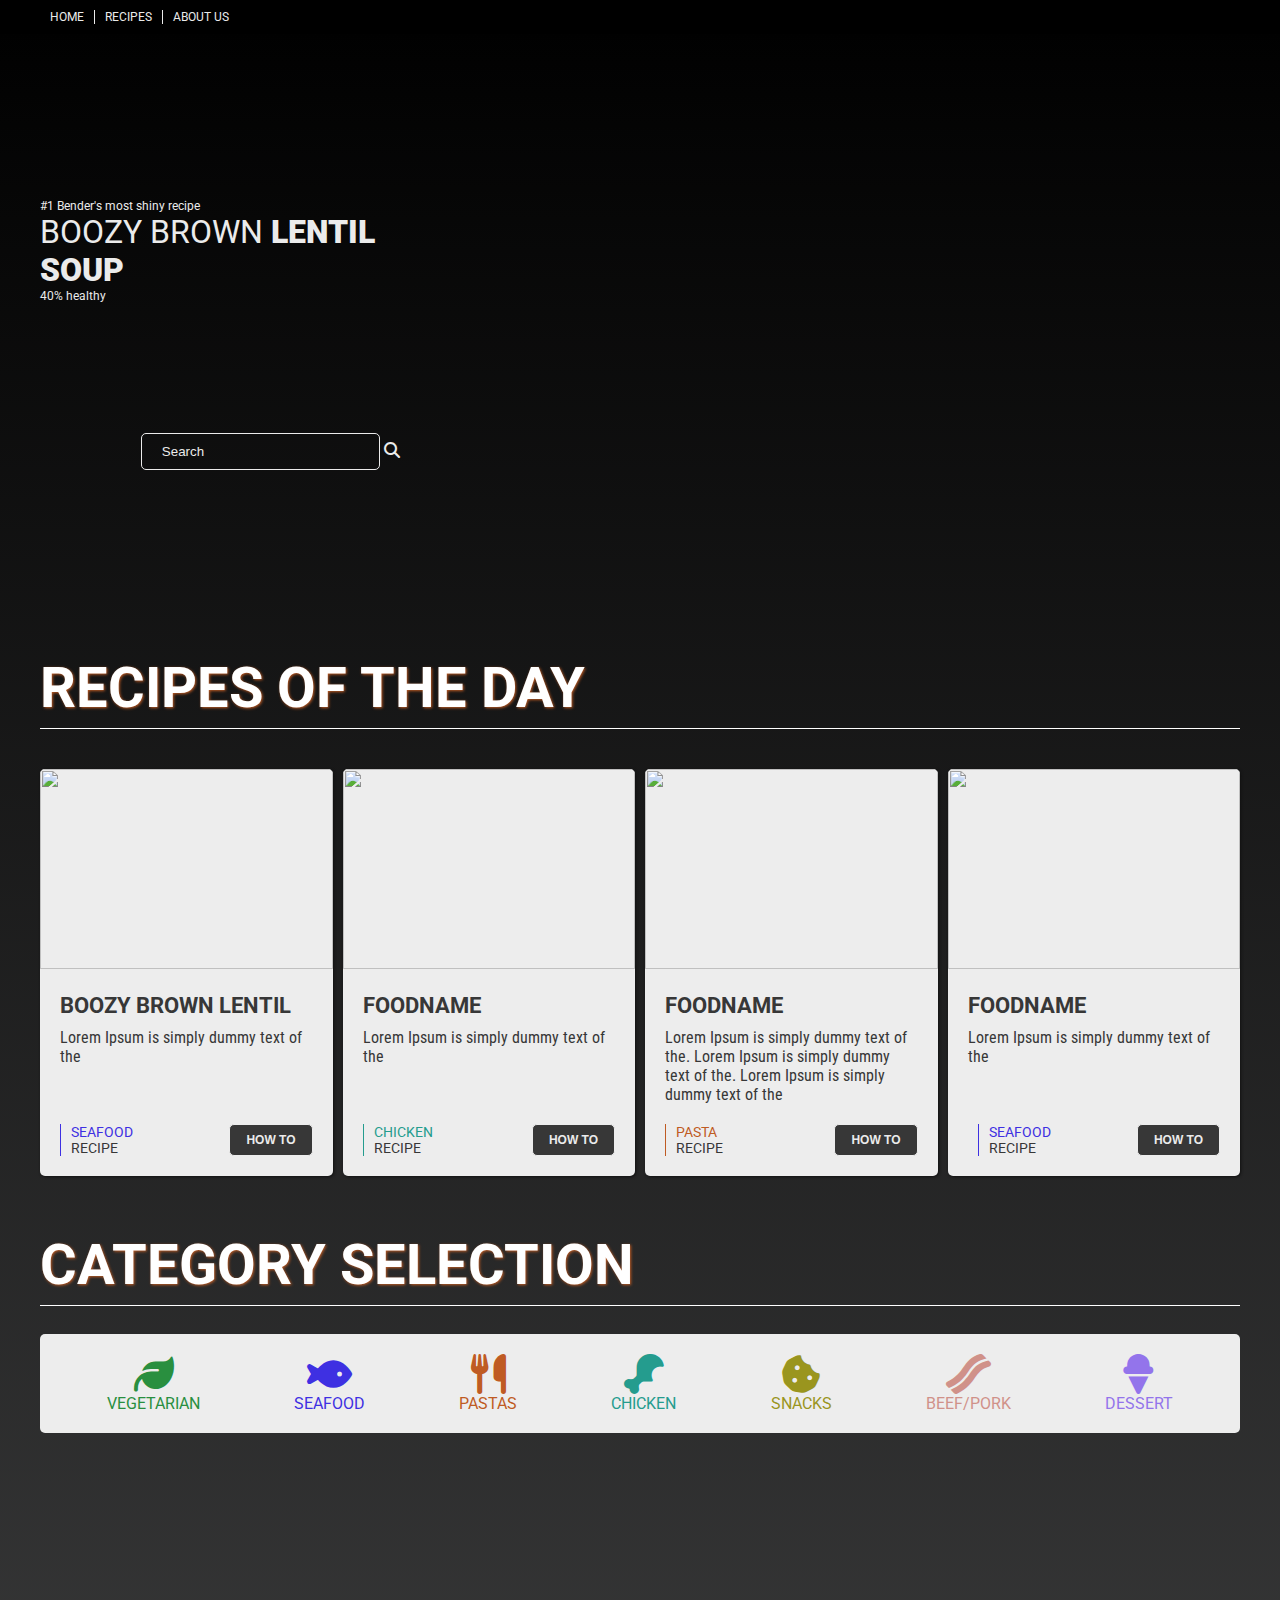
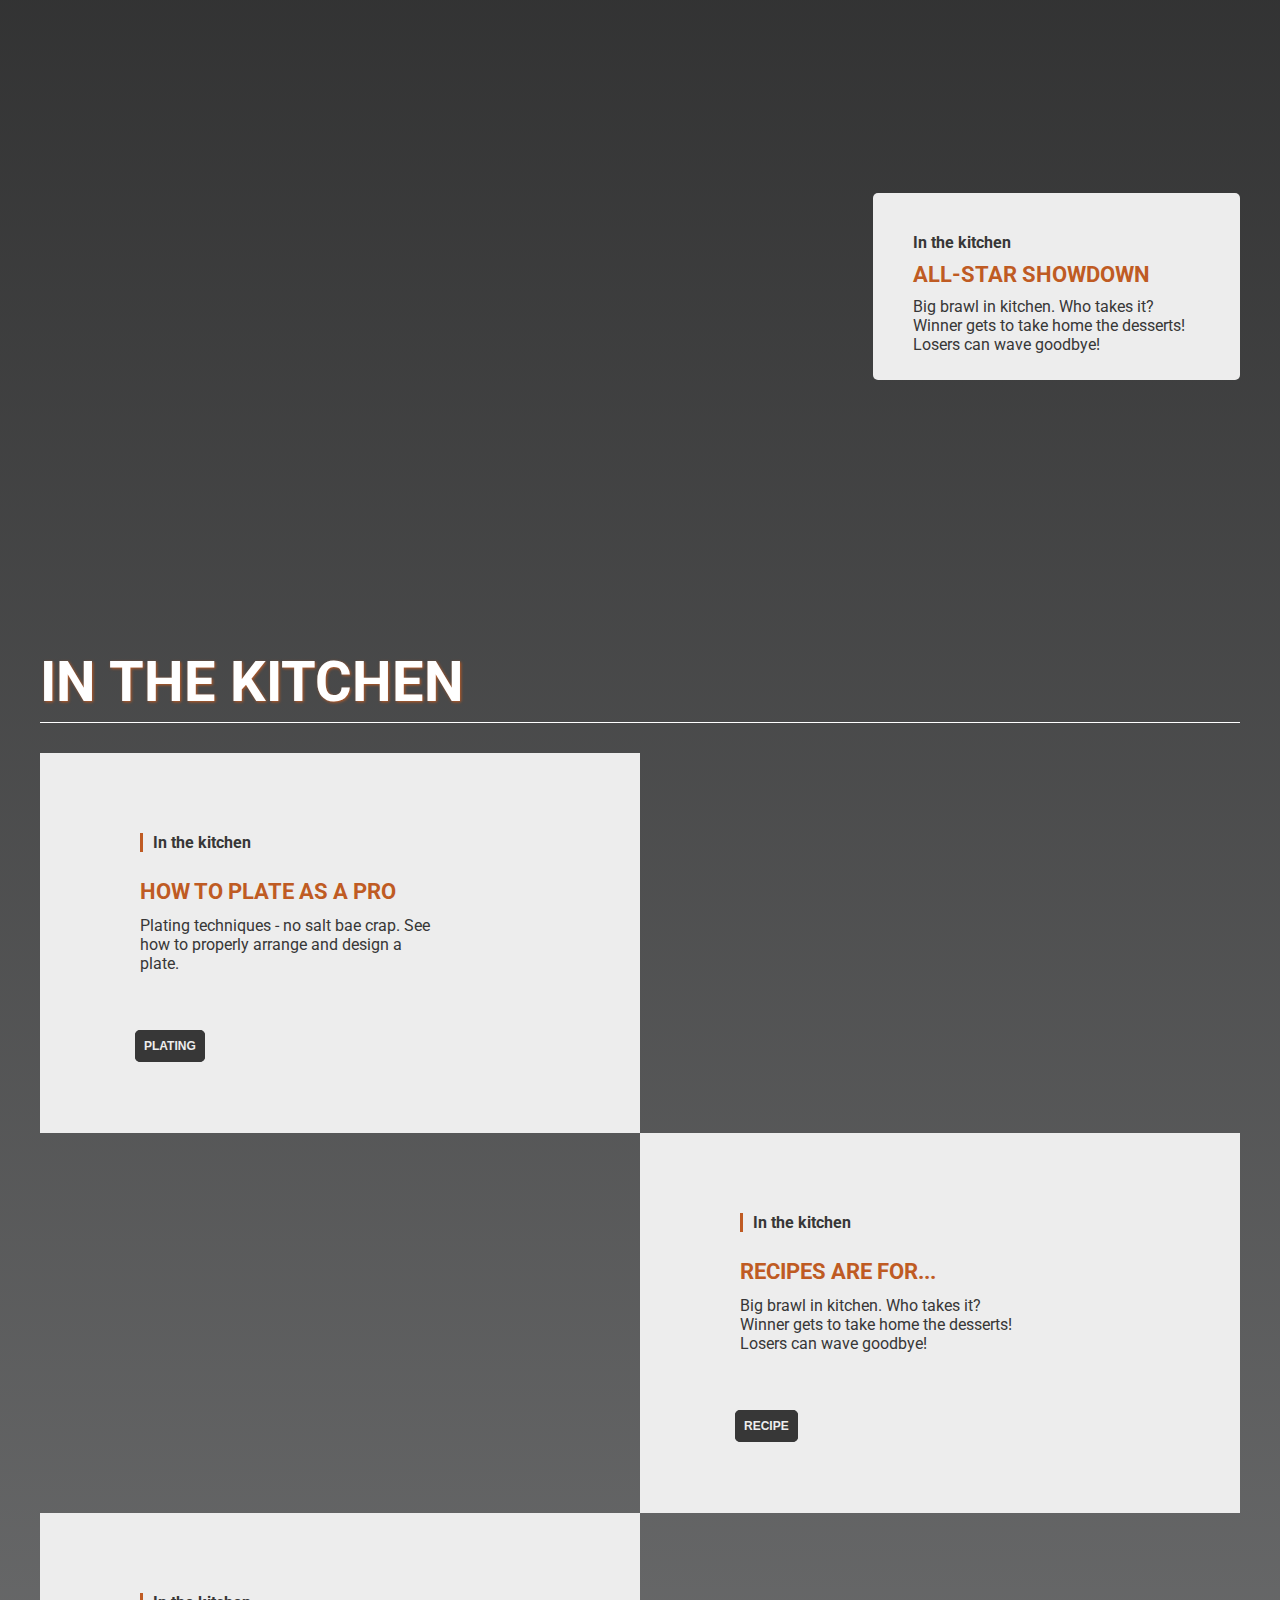
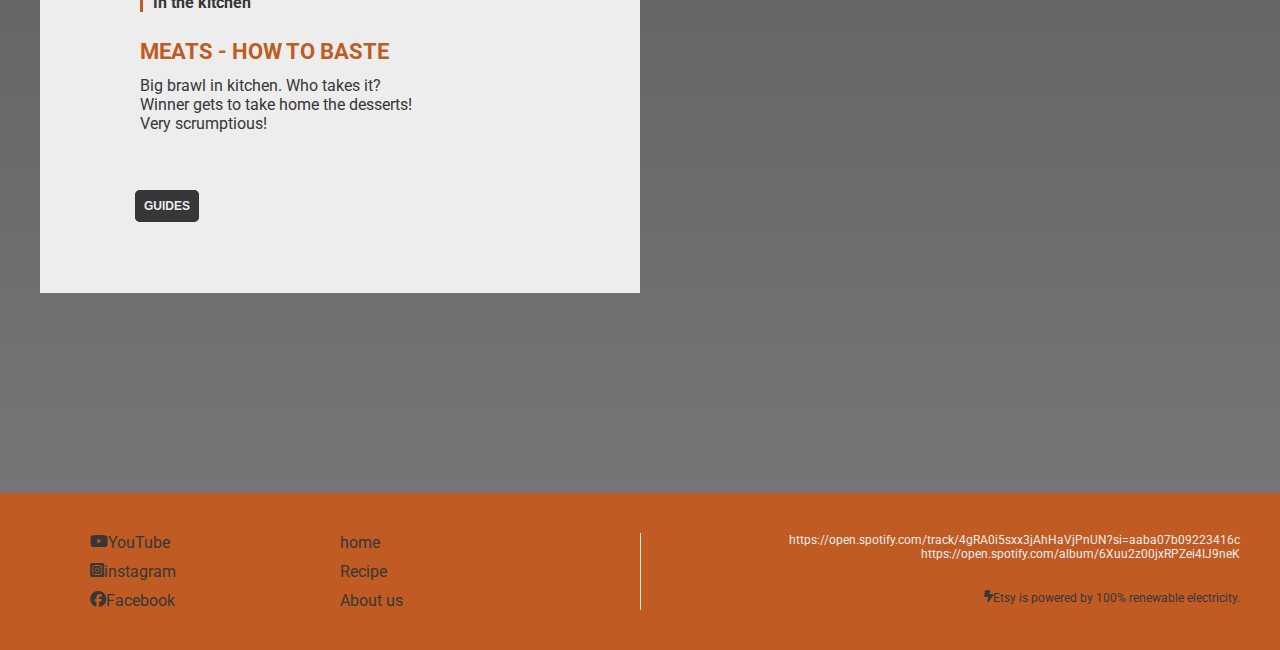
==== commit 31f0936b: "media quieres updates" ====
--- a/index.html
+++ b/index.html
@@ -19,7 +19,7 @@
             <a href="/index.html">Home</a>
           </li>
           <li>
-            <a href="recipe.html">Recipes</a>
+            <a href="Recipe.html">Recipes</a>
           </li>
           <li>
             <a href="#">About us</a>
@@ -37,9 +37,8 @@
           <p class="hero-text-small-header">40% healthy</p>
         </div>
         <div class="hero-search">
-          <i class="fa-solid fa-magnifying-glass"></i>
           <input type="search" name="" class="search-box" placeholder="Search">
-
+          <i class="fas fa-search"></i>
         </div>
       </div>
     </section>
--- a/css/style.css
+++ b/css/style.css
@@ -154,6 +154,12 @@
   color:var(--color-light);
 }
 
+.search-box i {
+position: absolute; 
+right: 10px;
+top: 50%;
+}
+
 /*secondpage*/
 .search-box_secondpage {
   background-color: transparent;
@@ -232,19 +238,18 @@
 
 /*secondpage*/
 .meals_container {
-background-color:var(--color_dark) ;
-width: 170px;
+
+width: var(--width-12col);
 height: 40px;
-margin-left: 120px ;
-margin-top: 20px;
+margin: 20px auto 20px auto;
 border-radius: 5px;
-grid-template-columns: repeat(4, 1fr);
 display: flex;
-}
-
+
+}
+
+/*secondpage*/
 .meals_container button {
   background-color: var(--color_dark);
-  border: 1px solid var(--background-color-light);
   border-radius: 5px;
   font-size: 20px;
   font-weight: 700;
@@ -252,8 +257,11 @@
   height:40px;
   padding:8px 16px;
   cursor:pointer; 
-}
-
+  margin: 0 10px 0 0;
+}
+
+
+/*secondpage*/
 .meals_container button a {
   color:var(--color-light);
   text-transform: uppercase;
@@ -1122,3 +1130,245 @@
   height: 2000px;
   width: 100%;
  }
+
+ .instructions {
+  display: grid;
+  grid-template-columns: repeat(12, 1fr);
+  width: var(--width-12col);
+  margin: 40px auto;
+  border-bottom: 1px solid var(--color-white);
+
+ }
+
+ .instruction_contentbox {
+  display: grid;
+  grid-template-columns: repeat(12, 1fr);
+  width: var(--width-12col);
+  margin: 40px auto;
+ }
+
+ .instructions_headline {
+    height:60px;
+    color:var(--color-white); 
+
+    font-size:37px;
+    font-weight: 700;
+    text-transform: uppercase;
+    
+    grid-column: 1 / span 6;
+    padding: 0 0 20px 0;
+/*     width:var(--width-12col);
+ */   /*  margin: 70px auto 20px auto;   */
+    text-shadow: 1px 1px 3px var(--primary-color);
+ }
+
+ .ingredients_headline {
+  height:60px;
+  color:var(--color-white); 
+
+  font-size:37px;
+  font-weight: 700;
+  text-transform: uppercase;
+
+  grid-column: 9 / span 4;
+  padding: 0 0 20px 0;
+/*   width:var(--width-12col); */
+/*   margin: 70px auto 20px auto;
+ */
+  text-shadow: 1px 1px 3px var(--primary-color);
+}
+
+.instructions_text_box { 
+  grid-column: 1 / span 6;
+color: var(--background-color-light);
+}
+
+.instructions_text_box li { 
+padding: 20px ;
+line-height: 0.8cm;
+}
+
+.instructions_text_box_2 { 
+  grid-column: 1 / span 6;
+color: var(--background-color-light);
+}
+
+.instructions_text_box_2 li { 
+padding: 20px ;
+line-height: 0.8cm;
+}
+
+.ingredients_text_box { 
+  grid-column: 9 / span 4;
+  color: var(--background-color-light);
+
+}
+
+.ingredients_text_box li{
+  padding: 5px;
+  line-height: 0.5cm;
+}
+
+.ingredients_text_box_2 { 
+  grid-column: 9 / span 4;
+  color: var(--background-color-light);
+
+}
+.ingredients_text_box_2 li{
+  padding: 5px;
+  line-height: 0.5cm;
+list-style-type: none;
+}
+
+.custom_list {
+  list-style: none;
+  padding: 0;
+}
+
+.custom_list li{
+  position: relative;
+  margin: 10px 0;
+  padding-left: 40px;
+}
+
+.custom_list li::before {
+  content: attr(data-text);
+  position: absolute;
+  left: -20px;
+  top: 40px;
+  color: var(--primary-color);
+  transform:rotate(271deg) ;
+  font-weight: bold;
+}
+
+
+/*mobil*/
+@media (width < 768px) {
+
+  .menu-container {
+    width: var(--width-full);
+  }
+
+.menu-container ul li {
+  font-size: 30px;
+}
+
+.hero {
+  height:500px;
+}
+
+
+.hero-container {
+  width: var(--width-full);
+}
+
+
+.todays_recipes_content {
+display: grid;
+grid-template-columns: repeat(2, 1fr);
+gap: 20px;
+width: var(--width-full);}
+  
+.todays_recipes_content_block {
+  display: block;
+  width: 350px;
+  }
+
+  .todays_recipes_headline{
+    width: var(--width-full);
+}
+
+  .todays_recipe{
+      flex-direction: column;
+      align-items: center;
+      width: var(--width-full);
+      display: block;
+  }
+
+  .category_selection_box{
+    display: none;
+  }
+  
+  .category_selection_headline{
+    display: none;
+  }
+
+  .content_area_headline {
+    width: var(--width-full);
+  }
+
+  .content_image {
+    display: none;
+  }
+
+  .content_area_containers {
+    width: 100%;
+  }
+
+  .content_area_container_textbox_1 {
+    padding: 80px 10px 20px 40px;
+  }
+
+  .content_area_container_textbox_2 {
+    padding: 5px 10px 20px 40px;
+  }
+
+  .content_area_container_textbox_3 {
+    padding: 5px 10px 20px 40px;
+  }
+
+  .content_area_container_textbox_4 {
+    padding: 80px 10px 20px 40px;
+  }
+
+  .content_area_container_textbox_5 {
+    padding: 5px 10px 20px 40px;
+  }
+
+  .content_area_container_textbox_6 {
+    padding: 5px 10px 20px 40px;
+  }
+  .content_area_container_textbox_7 {
+    padding: 80px 10px 20px 40px;
+  }
+
+  .content_area_container_textbox_8 {
+    padding: 5px 10px 20px 40px;
+  }
+
+  .content_area_container_textbox_9 {
+    padding: 5px 10px 20px 40px;
+  }
+
+
+/* recipes page*/
+.todays_recipes_headline_secondpage_top {
+  width: var(--width-full);
+  margin: 70px 0 0 auto;
+}
+
+.todays_recipes_headline_secondpage {
+  width: var(--width-full);
+border: none;
+}
+
+.hero-search_secondpage {
+  margin: 300px;
+}
+
+.meals_container {
+  width: 100%;
+  margin-bottom: 10px;
+}
+
+.todays_recipes_content_secondpage {
+  display: grid;
+  grid-template-columns: repeat(2, 1fr);
+  gap: 20px;
+  width: var(--width-full);}
+    
+  .todays_recipes_content_block_secondpage {
+    display: block;
+    width: 350px;
+    }
+  }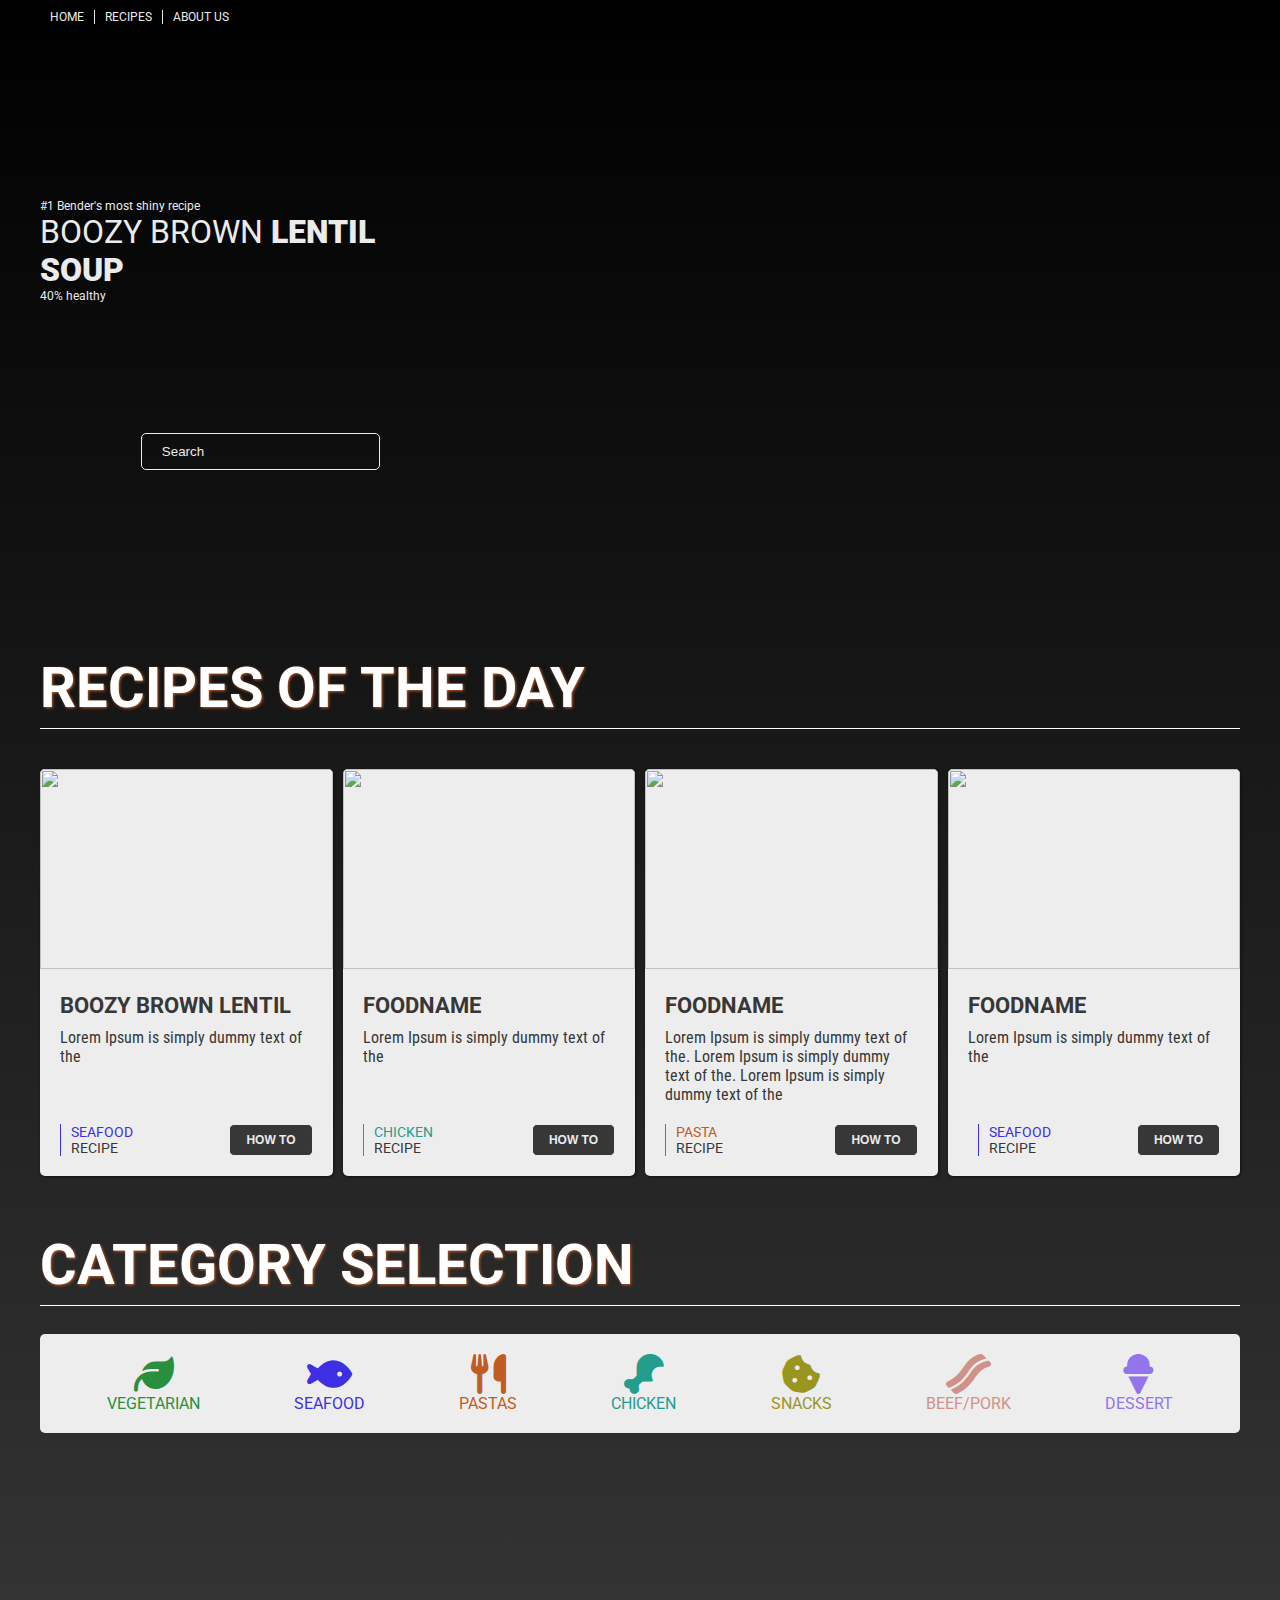
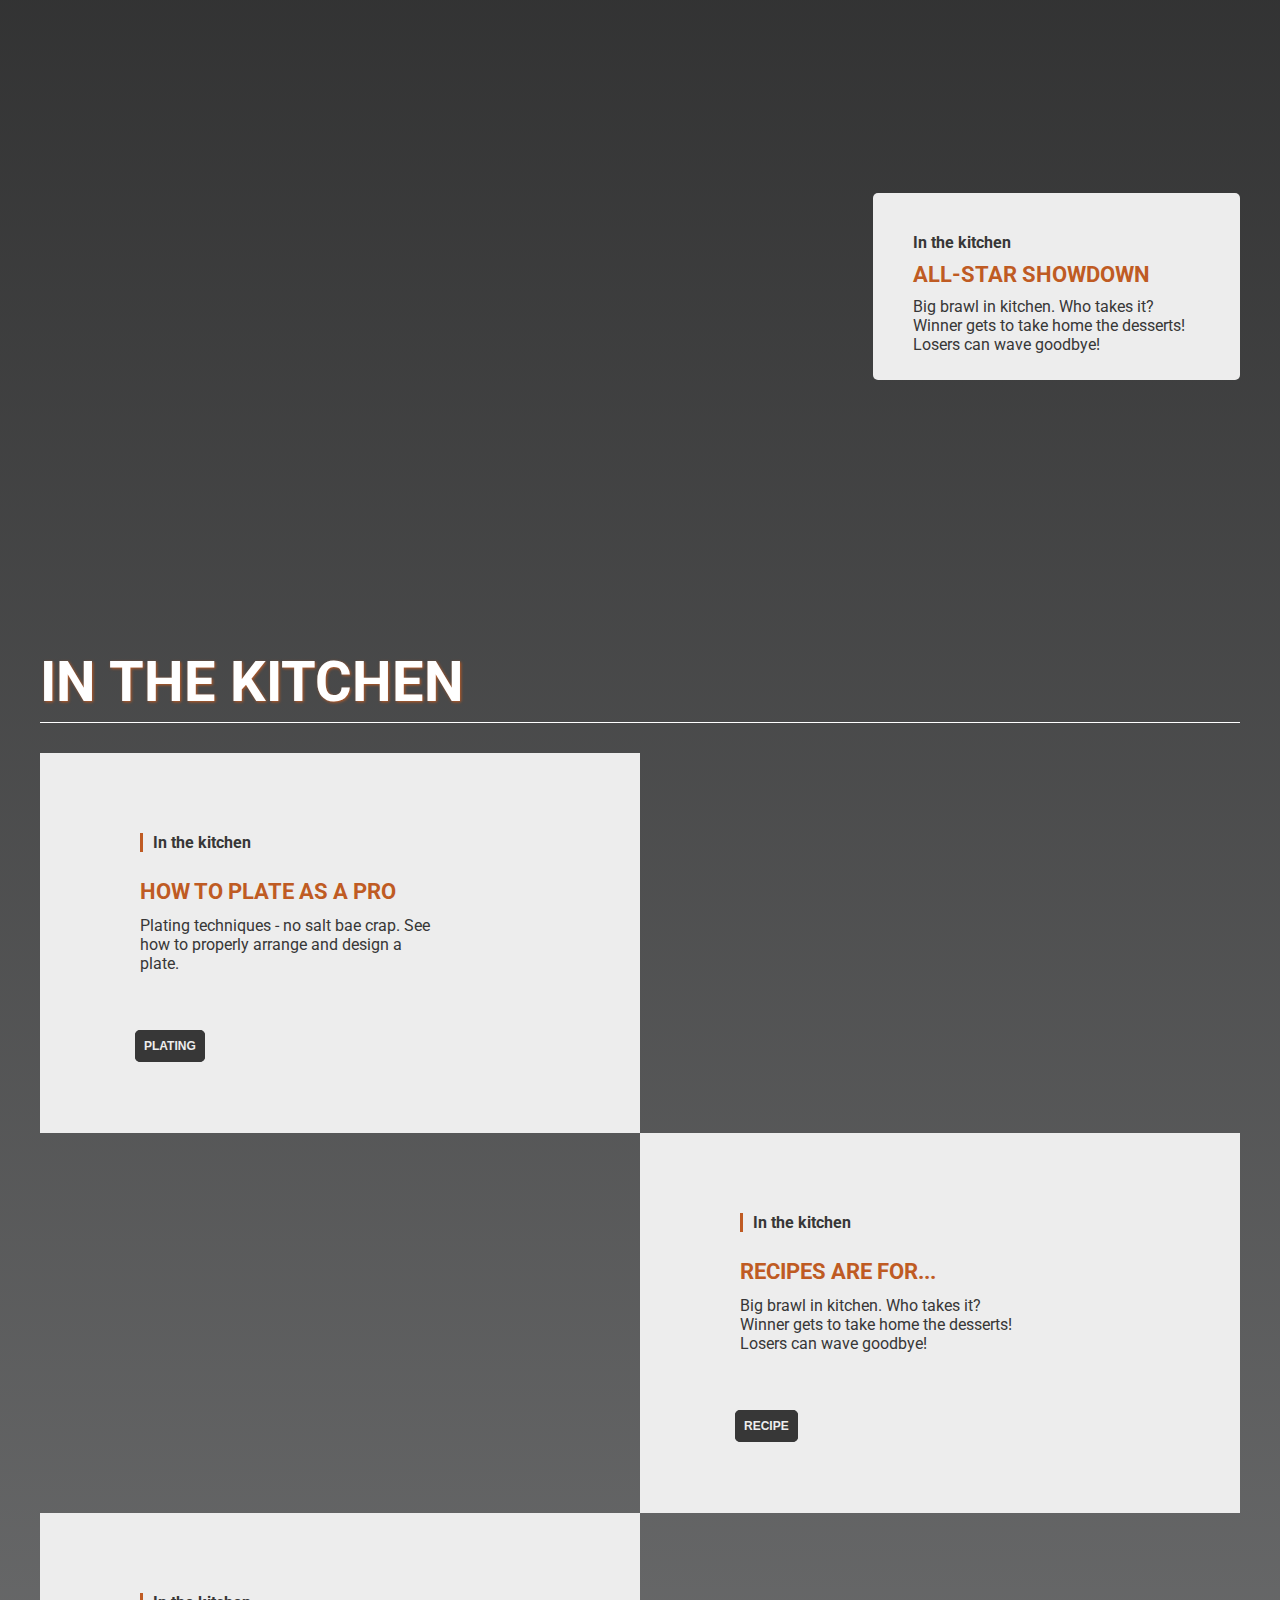
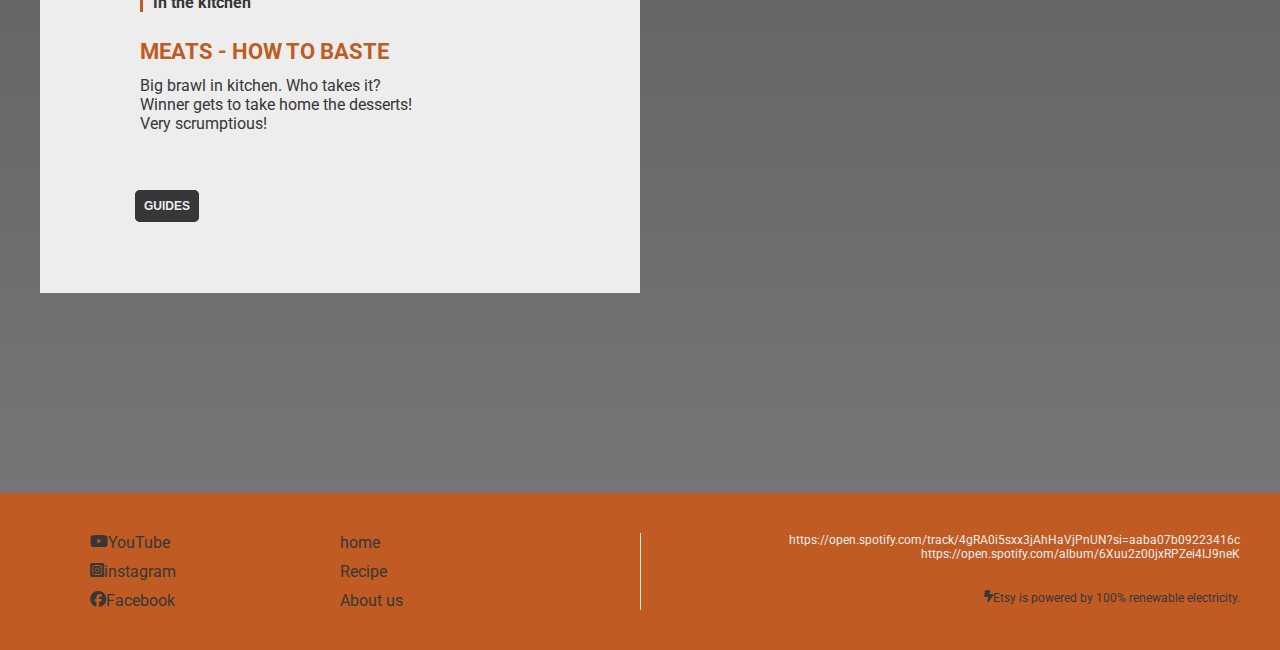
==== commit 41fb50a8: "media queries - subpage updated" ====
--- a/index.html
+++ b/index.html
@@ -38,7 +38,6 @@
         </div>
         <div class="hero-search">
           <input type="search" name="" class="search-box" placeholder="Search">
-          <i class="fas fa-search"></i>
         </div>
       </div>
     </section>
--- a/css/style.css
+++ b/css/style.css
@@ -1241,6 +1241,11 @@
   font-weight: bold;
 }
 
+.ingredients_headline_mobile {
+  display: none;
+}
+
+
 
 /*mobil*/
 @media (width < 768px) {
@@ -1371,4 +1376,79 @@
     display: block;
     width: 350px;
     }
+  
+    /*boozy brown page*/
+.recipe_details {
+width: var(--width-full);
+display: block;
+}
+
+ .recipe_details_right_image {
+display: block;
+ }
+
+ .recipe-hero-text p {
+  font-size: 40px;
+ }
+
+ .recipe_details_ingredient_block_info_three {
+  font-size: 20px;
+ }
+
+ .recipe_details_ingredient_block_buttons button {
+  font-size: 15px;
+ }
+
+.instruction_contentbox {
+  display: block;
+  margin: 20px;
+  width: var(--width-full);
+}
+
+.instructions_text_box {
+width: var(--width-full);
+}
+
+.instructions_text_box_2 {
+width: var(--width-full);
+}
+
+.ingredients_text_box_2 {
+  width: var(--width-full);
+  }
+
+.instructions {
+  display: block;
+  width: var(--width-full);
+}
+
+.ingredients_text_box {
+  width: var(--width-full);
+}
+
+  .ingredients_headline {
+display: none;
+  }
+
+  .instructions_headline {
+width: var(--width-full);
+display: block;
+margin: 70px auto 20px auto;
+ }
+
+ .ingredients_headline_mobile {
+  height:60px;
+  color:var(--color-white); 
+  margin: 70px auto 40px auto;
+
+  font-size:37px;
+  font-weight: 700;
+  text-transform: uppercase;
+  padding: 0 0 20px 0;
+  text-shadow: 1px 1px 3px var(--primary-color);
+  border-bottom: 1px solid var(--color-light);
+  display: block;
+width: var(--width-full);
+  
+ }
   }